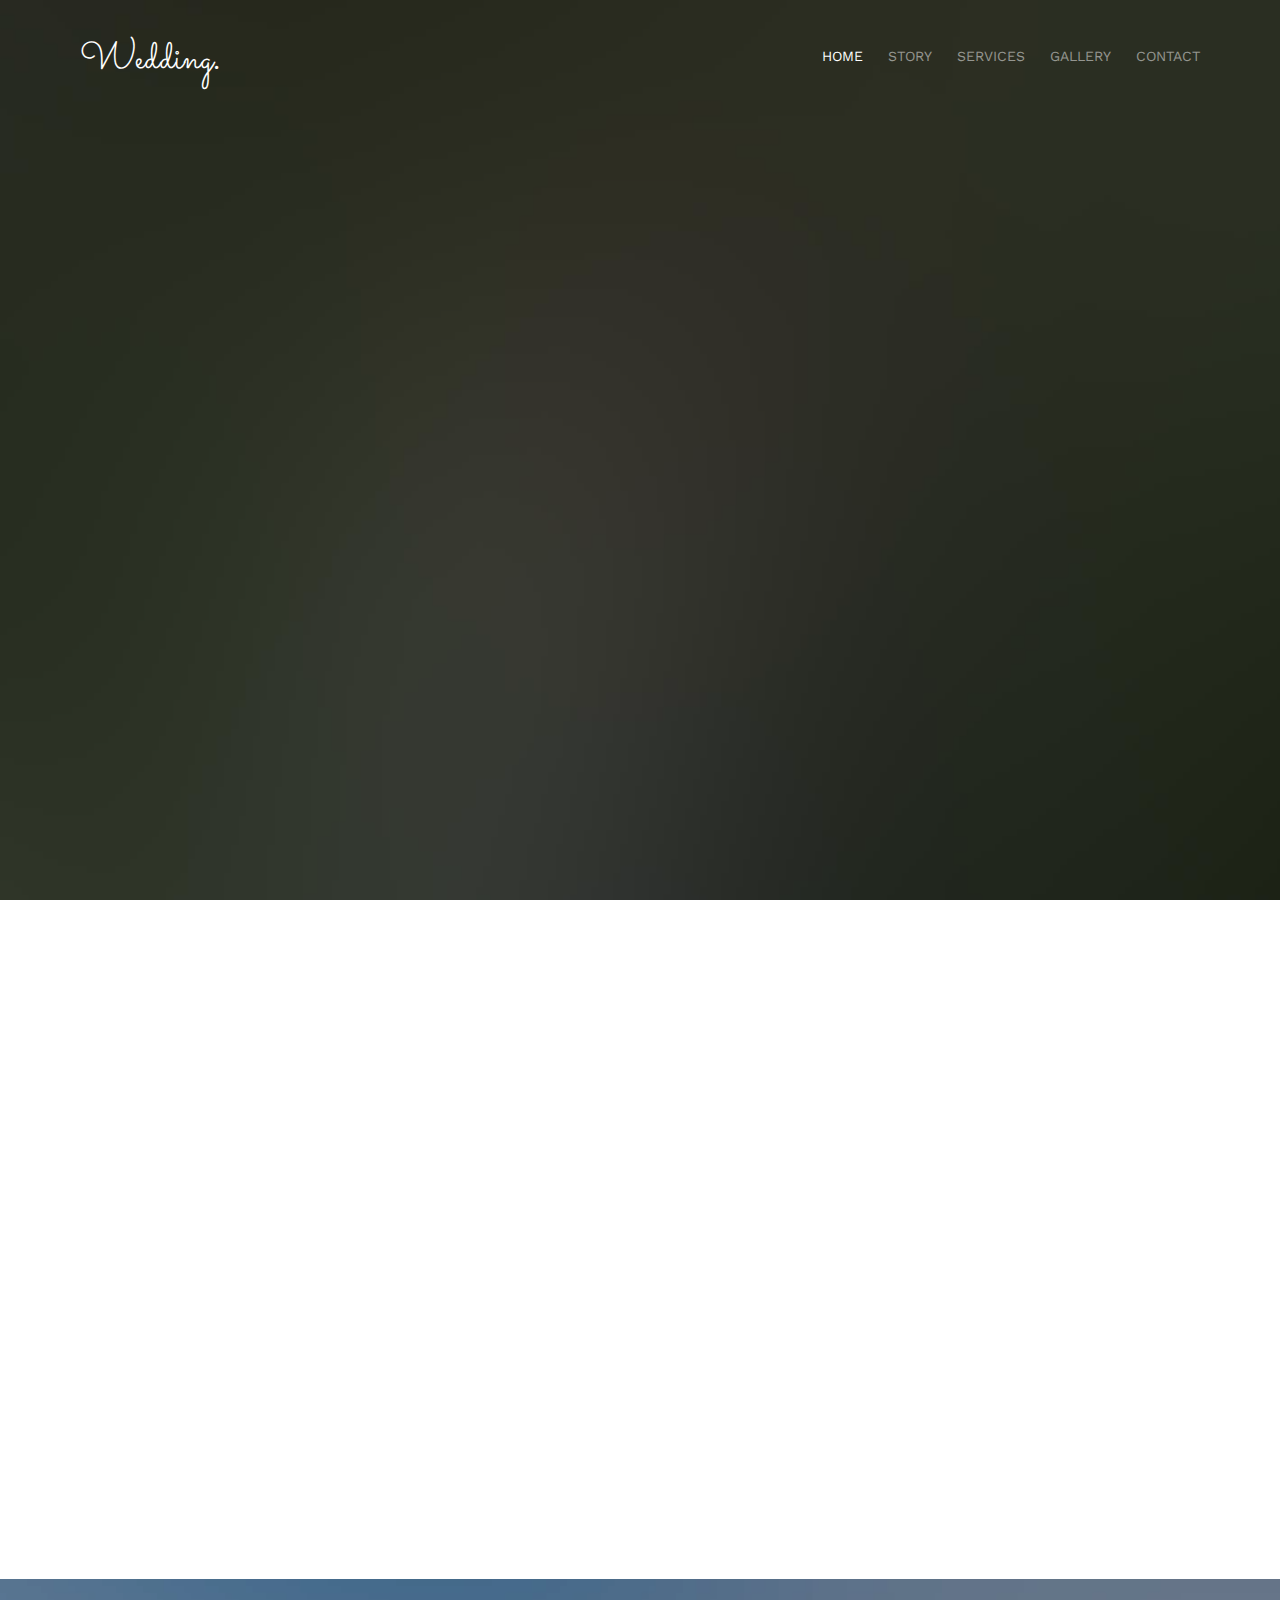
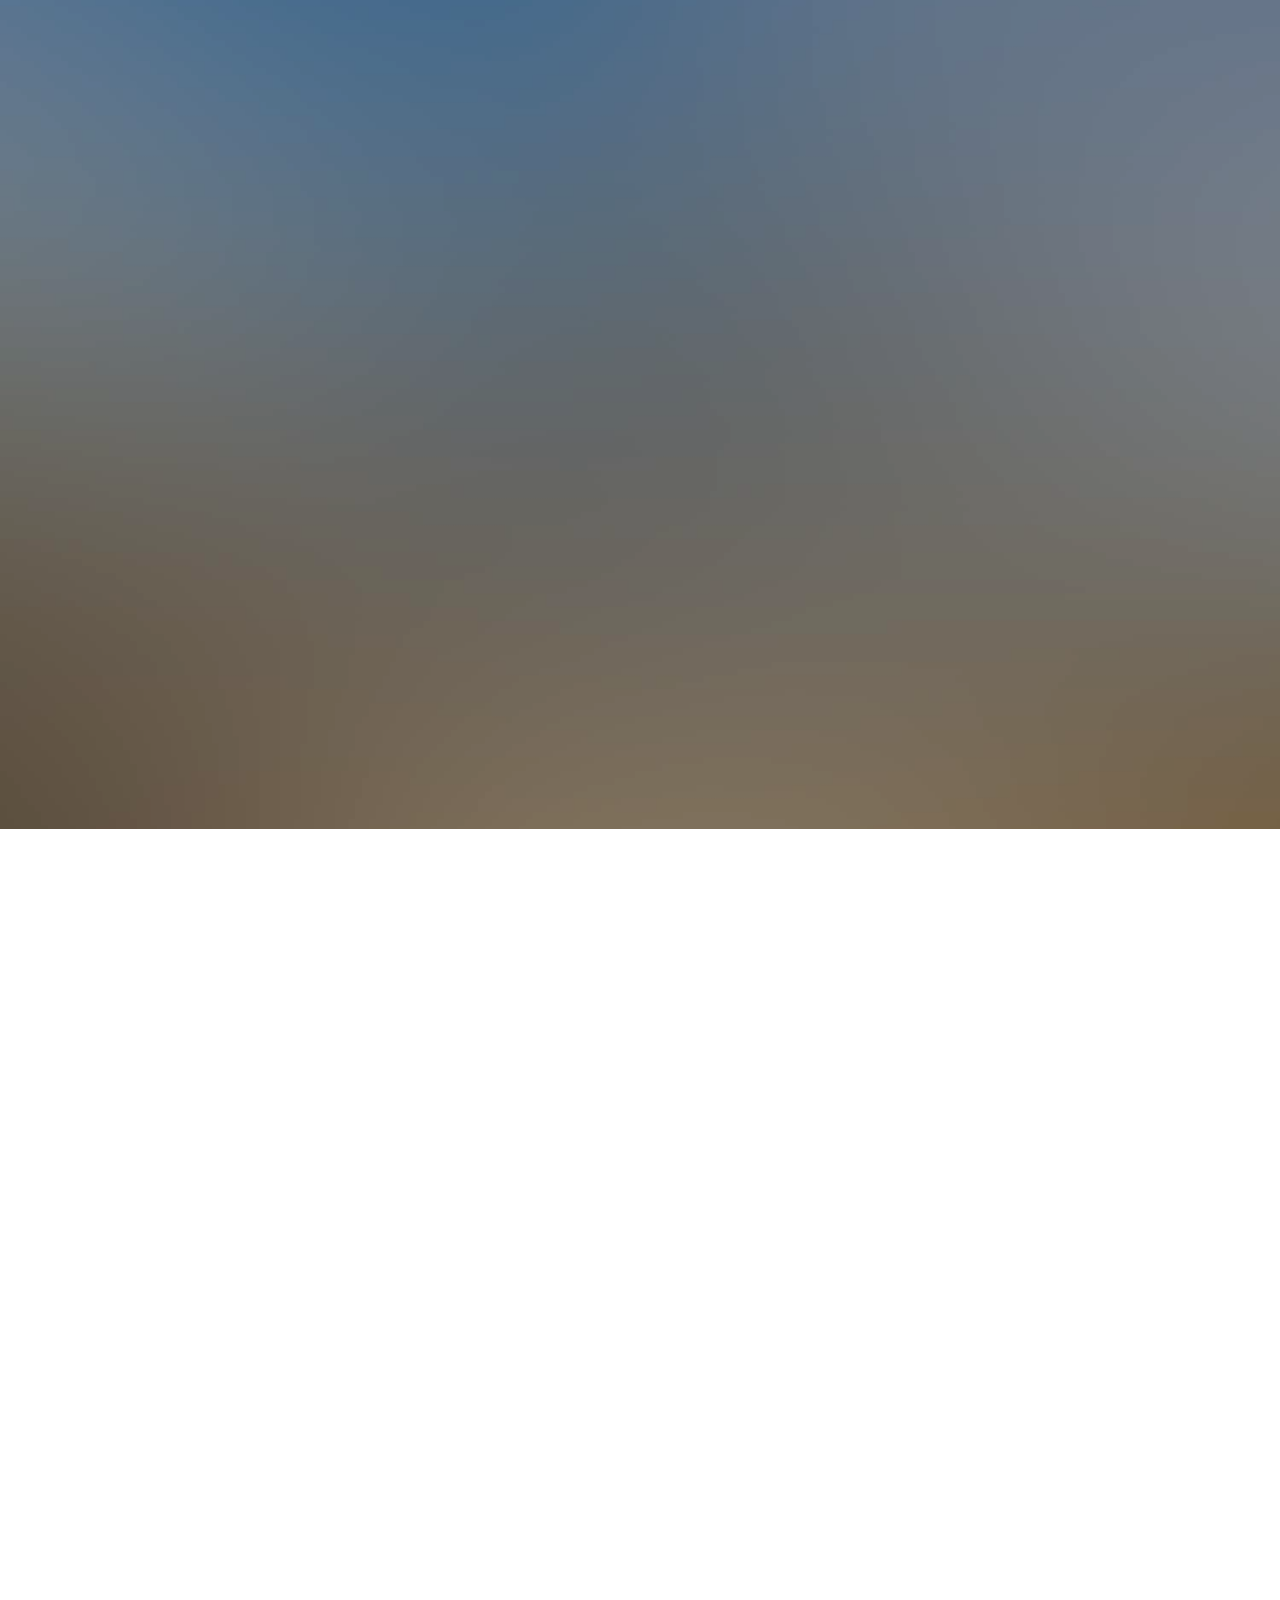
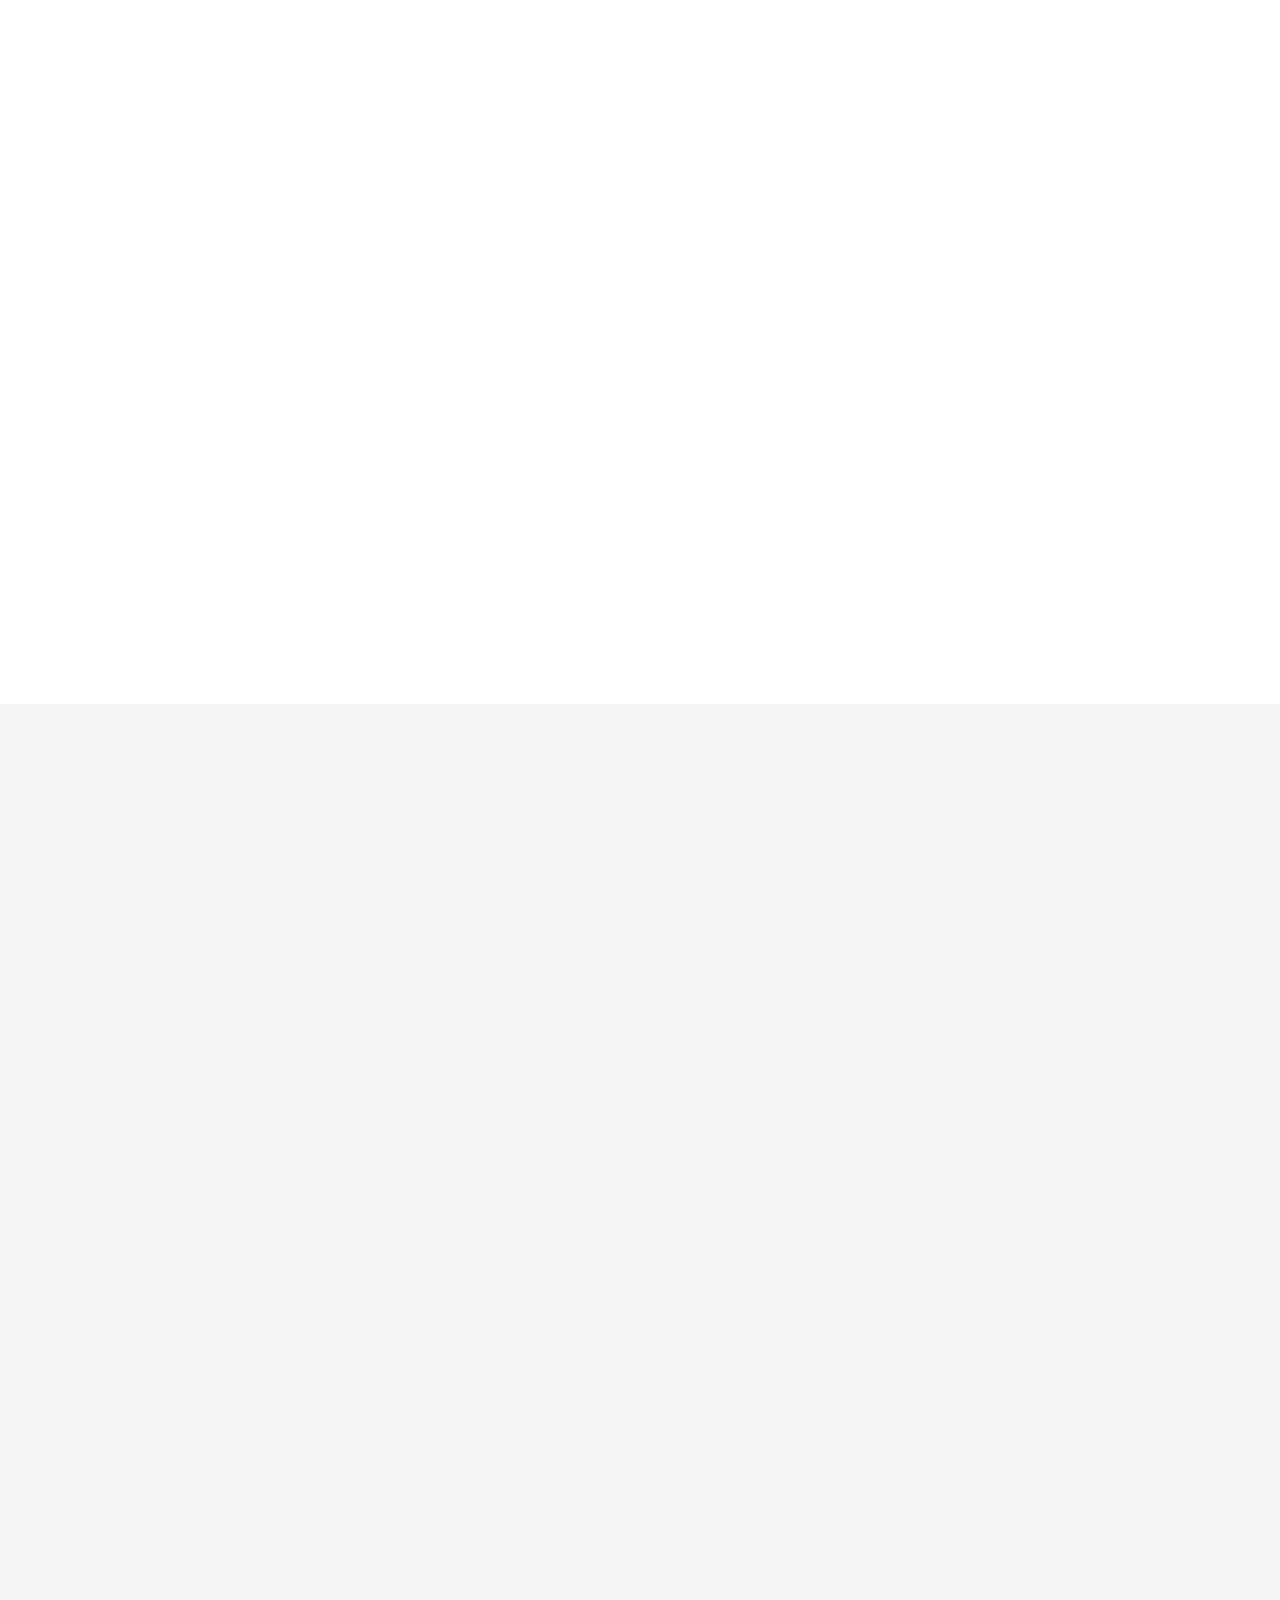
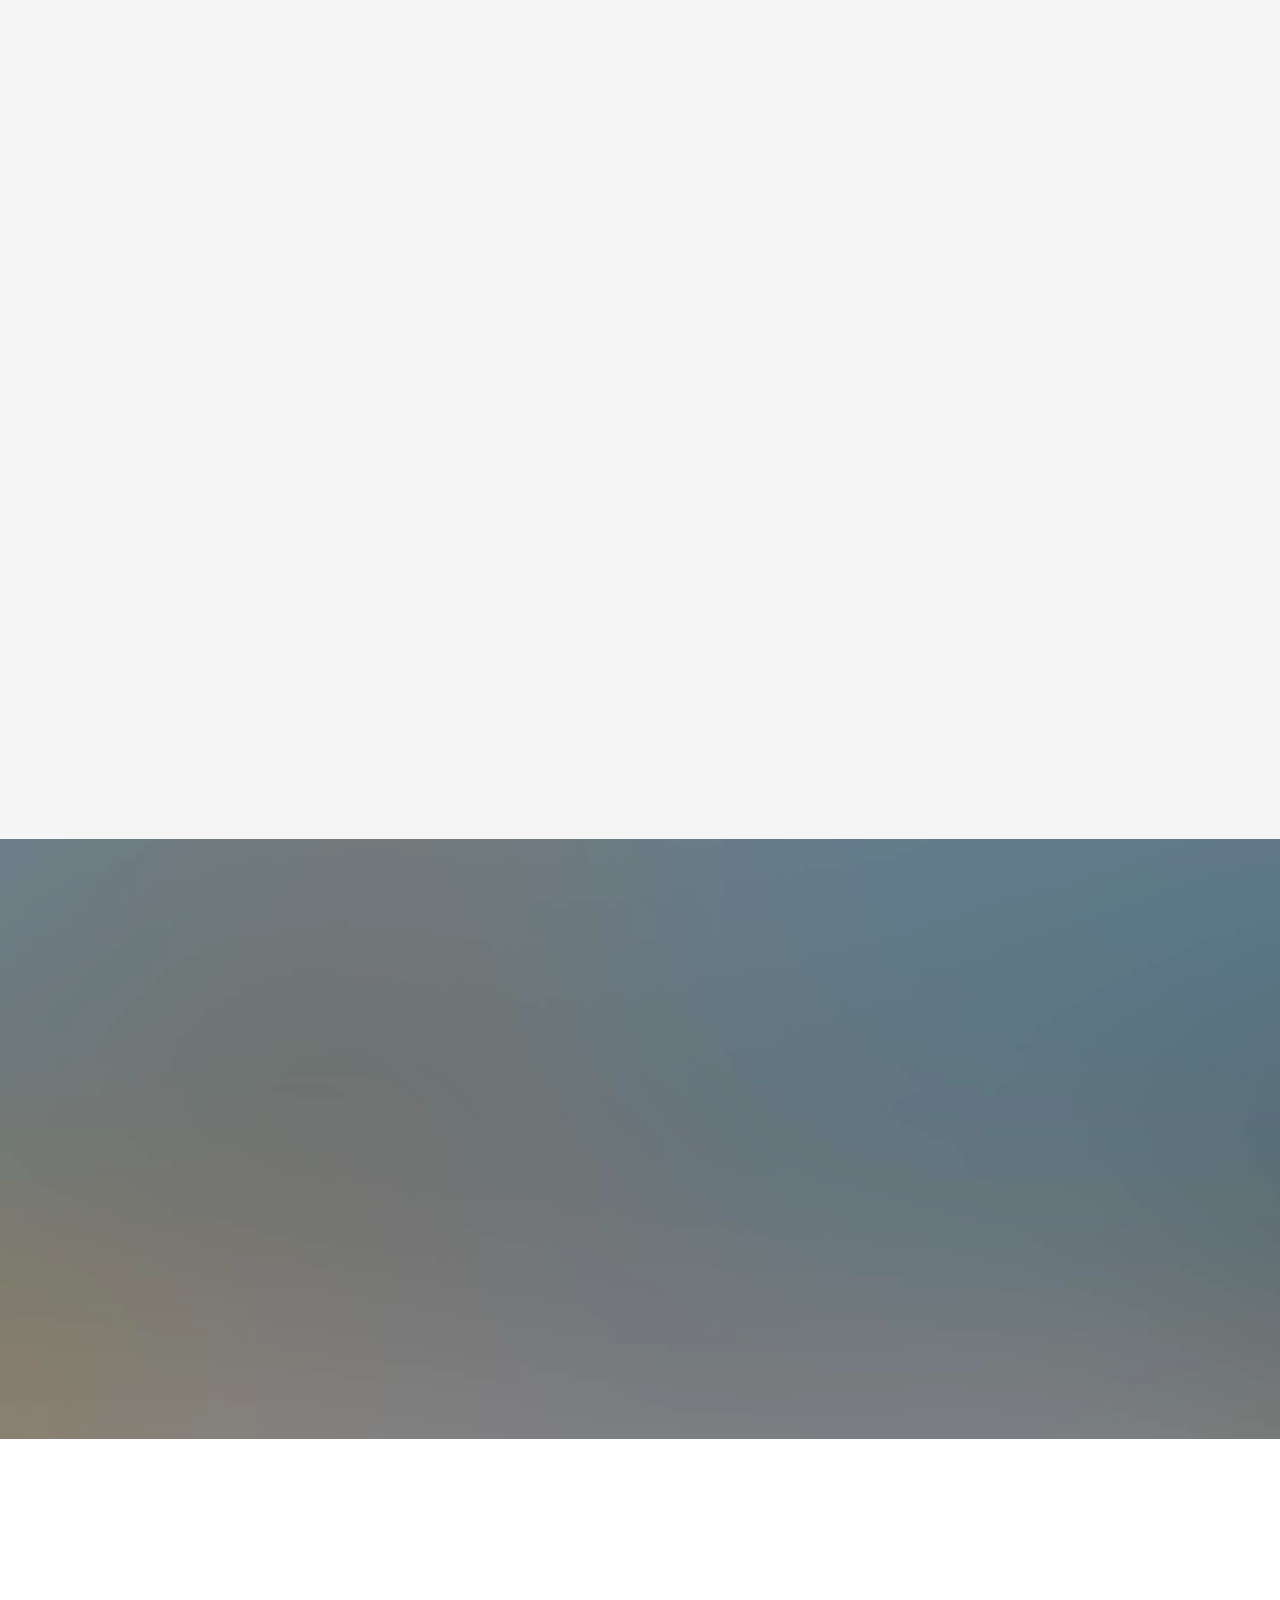
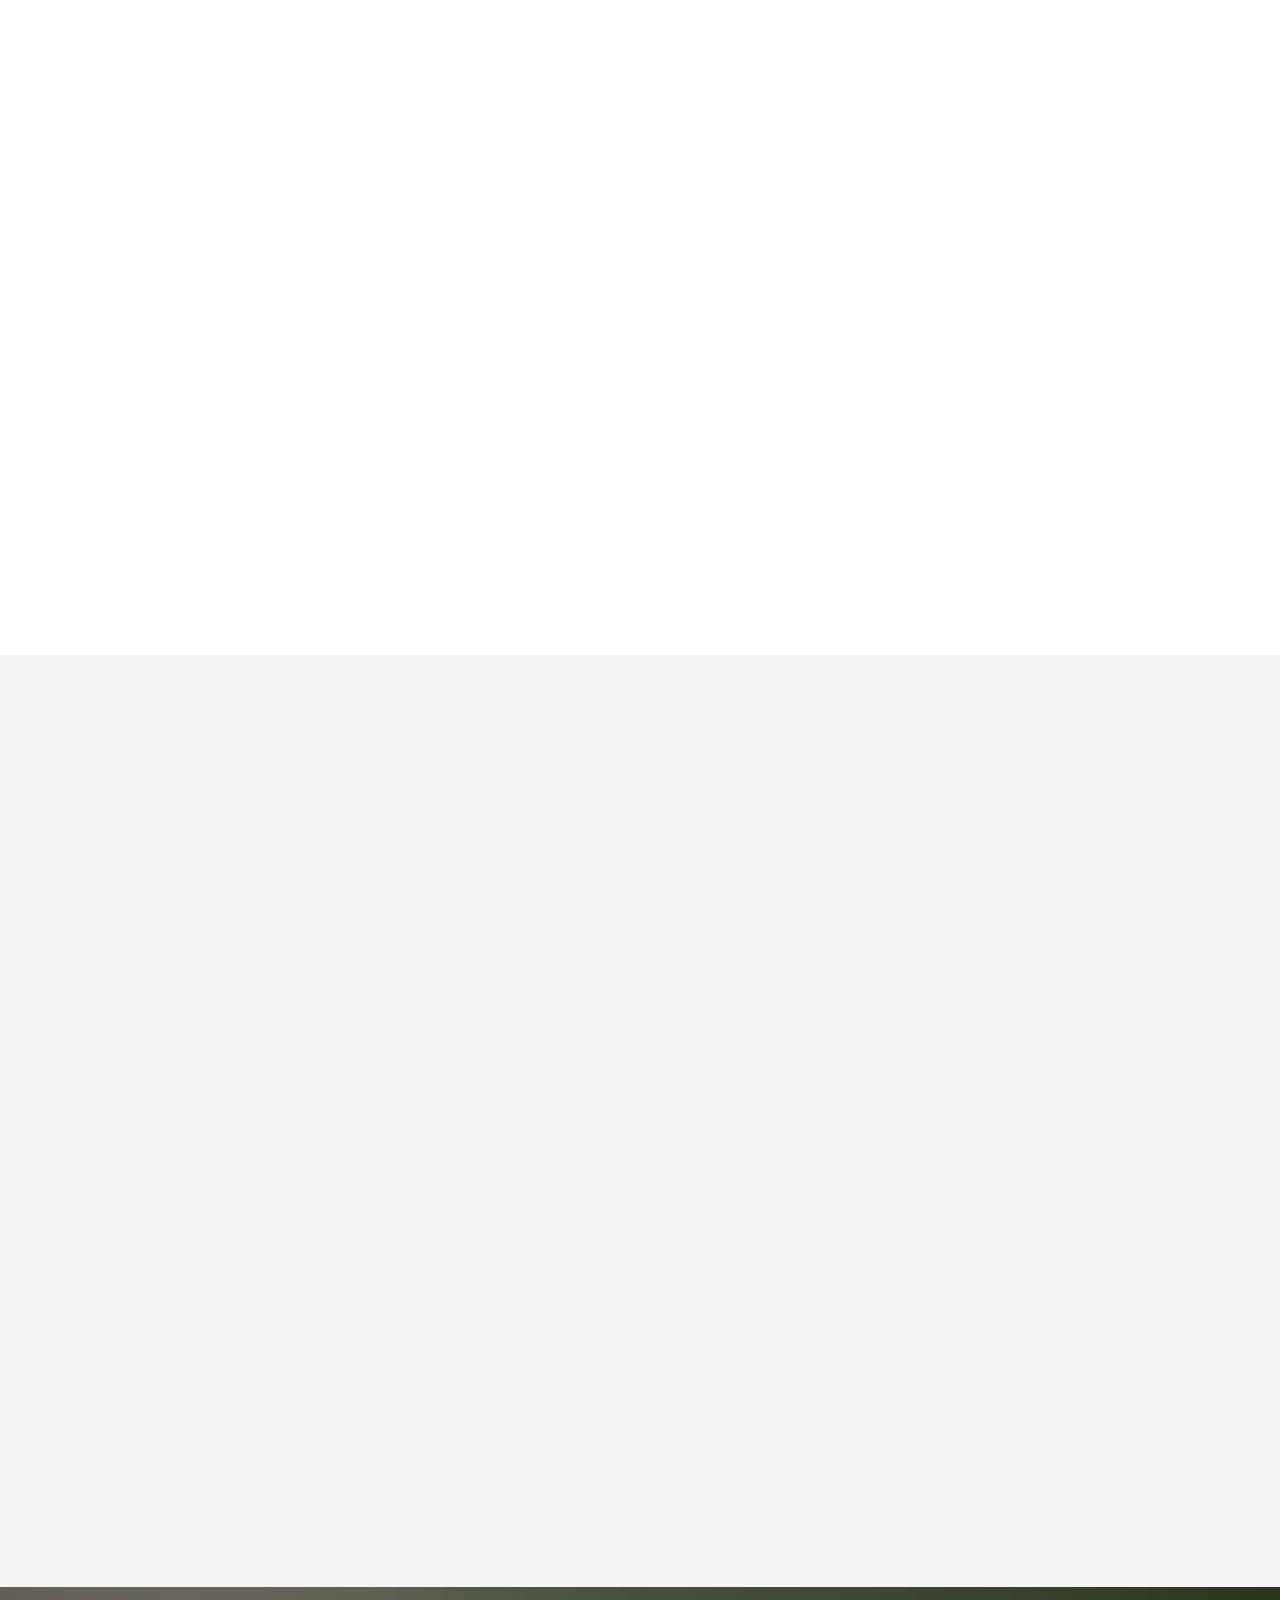
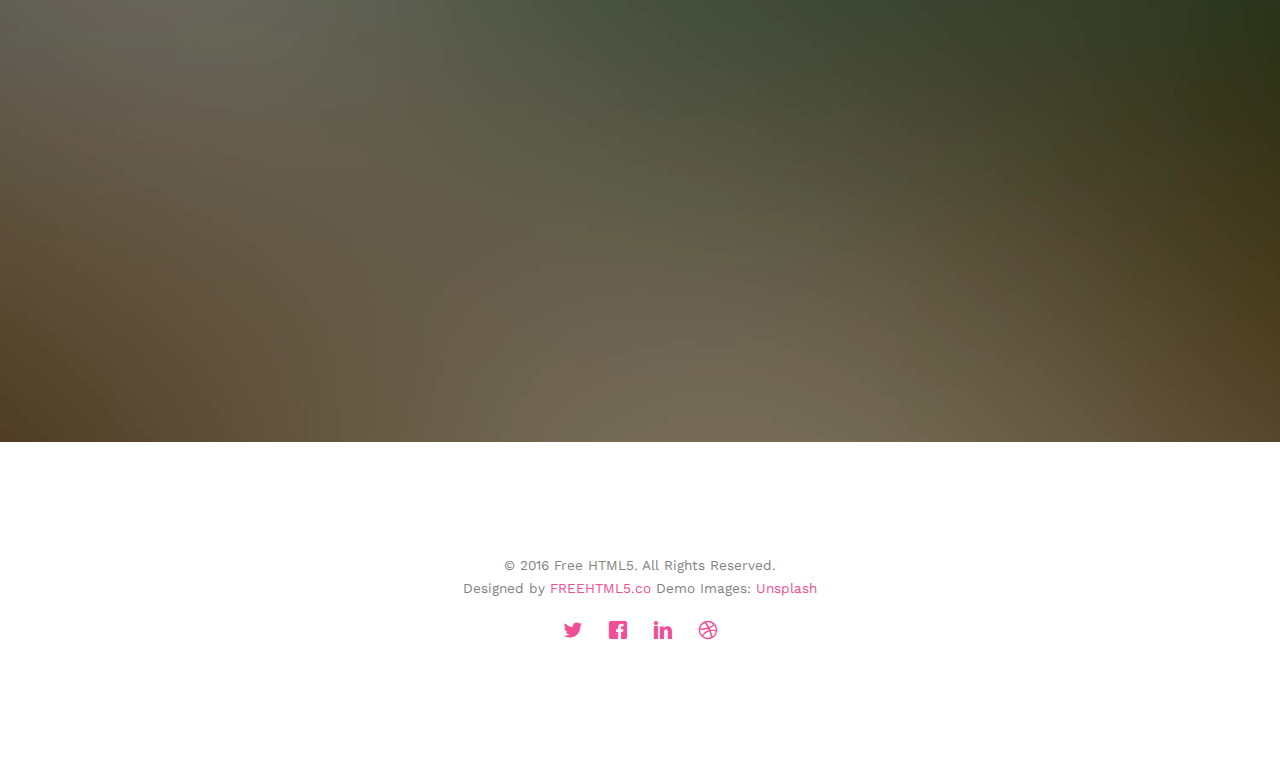
==== index.html @ d8bfbc9d "restructuring" ====
<!DOCTYPE html>
<!--[if lt IE 7]>      <html class="no-js lt-ie9 lt-ie8 lt-ie7"> <![endif]-->
<!--[if IE 7]>         <html class="no-js lt-ie9 lt-ie8"> <![endif]-->
<!--[if IE 8]>         <html class="no-js lt-ie9"> <![endif]-->
<!--[if gt IE 8]><!--> <html class="no-js"> <!--<![endif]-->
	<head>
	<meta charset="utf-8">
	<meta http-equiv="X-UA-Compatible" content="IE=edge">
	<title>Wedding &mdash; 100% Free Fully Responsive HTML5 Template by FREEHTML5.co</title>
	<meta name="viewport" content="width=device-width, initial-scale=1">
	<meta name="description" content="Free HTML5 Template by FREEHTML5.CO" />
	<meta name="keywords" content="free html5, free template, free bootstrap, html5, css3, mobile first, responsive" />
	<meta name="author" content="FREEHTML5.CO" />

  <!-- 
	//////////////////////////////////////////////////////

	FREE HTML5 TEMPLATE 
	DESIGNED & DEVELOPED by FREEHTML5.CO
		
	Website: 		http://freehtml5.co/
	Email: 			info@freehtml5.co
	Twitter: 		http://twitter.com/fh5co
	Facebook: 		https://www.facebook.com/fh5co

	//////////////////////////////////////////////////////
	 -->

  	<!-- Facebook and Twitter integration -->
	<meta property="og:title" content=""/>
	<meta property="og:image" content=""/>
	<meta property="og:url" content=""/>
	<meta property="og:site_name" content=""/>
	<meta property="og:description" content=""/>
	<meta name="twitter:title" content="" />
	<meta name="twitter:image" content="" />
	<meta name="twitter:url" content="" />
	<meta name="twitter:card" content="" />

	<link href='https://fonts.googleapis.com/css?family=Work+Sans:400,300,600,400italic,700' rel='stylesheet' type='text/css'>
	<link href="https://fonts.googleapis.com/css?family=Sacramento" rel="stylesheet">
	
	<!-- Animate.css -->
	<link rel="stylesheet" href="css/animate.css">
	<!-- Icomoon Icon Fonts-->
	<link rel="stylesheet" href="css/icomoon.css">
	<!-- Bootstrap  -->
	<link rel="stylesheet" href="css/bootstrap.css">

	<!-- Magnific Popup -->
	<link rel="stylesheet" href="css/magnific-popup.css">

	<!-- Owl Carousel  -->
	<link rel="stylesheet" href="css/owl.carousel.min.css">
	<link rel="stylesheet" href="css/owl.theme.default.min.css">

	<!-- Theme style  -->
	<link rel="stylesheet" href="css/style.css">

	<!-- Modernizr JS -->
	<script src="js/modernizr-2.6.2.min.js"></script>
	<!-- FOR IE9 below -->
	<!--[if lt IE 9]>
	<script src="js/respond.min.js"></script>
	<![endif]-->

	</head>
	<body>
		
	<div class="fh5co-loader"></div>
	
	<div id="page">
	<nav class="fh5co-nav" role="navigation">
		<div class="container">
			<div class="row">
				<div class="col-xs-2">
					<div id="fh5co-logo"><a href="index.html">Wedding<strong>.</strong></a></div>
				</div>
				<div class="col-xs-10 text-right menu-1">
					<ul>
						<li class="active"><a href="index.html">Home</a></li>
						<li><a href="about.html">Story</a></li>
						<li class="has-dropdown">
							<a href="services.html">Services</a>
							<ul class="dropdown">
								<li><a href="#">Web Design</a></li>
								<li><a href="#">eCommerce</a></li>
								<li><a href="#">Branding</a></li>
								<li><a href="#">API</a></li>
							</ul>
						</li>
						<li class="has-dropdown">
							<a href="gallery.html">Gallery</a>
							<ul class="dropdown">
								<li><a href="#">HTML5</a></li>
								<li><a href="#">CSS3</a></li>
								<li><a href="#">Sass</a></li>
								<li><a href="#">jQuery</a></li>
							</ul>
						</li>
						<li><a href="contact.html">Contact</a></li>
					</ul>
				</div>
			</div>
			
		</div>
	</nav>

	<header id="fh5co-header" class="fh5co-cover" role="banner" style="background-image:url(images/img_bg_2.jpg);" data-stellar-background-ratio="0.5">
		<div class="overlay"></div>
		<div class="container">
			<div class="row">
				<div class="col-md-8 col-md-offset-2 text-center">
					<div class="display-t">
						<div class="display-tc animate-box" data-animate-effect="fadeIn">
							<h1>Joefrey &amp; Sheila</h1>
							<h2>We Are Getting Married</h2>
							<div class="simply-countdown simply-countdown-one"></div>
							<p><a href="#" class="btn btn-default btn-sm">Save the date</a></p>
						</div>
					</div>
				</div>
			</div>
		</div>
	</header>

	<div id="fh5co-couple">
		<div class="container">
			<div class="row">
				<div class="col-md-8 col-md-offset-2 text-center fh5co-heading animate-box">
					<h2>Hello!</h2>
					<h3>November 28th, 2016 New York, USA</h3>
					<p>We invited you to celebrate our wedding</p>
				</div>
			</div>
			<div class="couple-wrap animate-box">
				<div class="couple-half">
					<div class="groom">
						<img src="images/groom.jpg" alt="groom" class="img-responsive">
					</div>
					<div class="desc-groom">
						<h3>Joefrey Mahusay</h3>
						<p>Far far away, behind the word mountains, far from the countries Vokalia and Consonantia, there live the blind texts. Separated they live in Bookmarksgrove</p>
					</div>
				</div>
				<p class="heart text-center"><i class="icon-heart2"></i></p>
				<div class="couple-half">
					<div class="bride">
						<img src="images/bride.jpg" alt="groom" class="img-responsive">
					</div>
					<div class="desc-bride">
						<h3>Sheila Mahusay</h3>
						<p>Far far away, behind the word mountains, far from the countries Vokalia and Consonantia, there live the blind texts. Separated they live in Bookmarksgrove</p>
					</div>
				</div>
			</div>
		</div>
	</div>

	<div id="fh5co-event" class="fh5co-bg" style="background-image:url(images/img_bg_3.jpg);">
		<div class="overlay"></div>
		<div class="container">
			<div class="row">
				<div class="col-md-8 col-md-offset-2 text-center fh5co-heading animate-box">
					<span>Our Special Events</span>
					<h2>Wedding Events</h2>
				</div>
			</div>
			<div class="row">
				<div class="display-t">
					<div class="display-tc">
						<div class="col-md-10 col-md-offset-1">
							<div class="col-md-6 col-sm-6 text-center">
								<div class="event-wrap animate-box">
									<h3>Main Ceremony</h3>
									<div class="event-col">
										<i class="icon-clock"></i>
										<span>4:00 PM</span>
										<span>6:00 PM</span>
									</div>
									<div class="event-col">
										<i class="icon-calendar"></i>
										<span>Monday 28</span>
										<span>November, 2016</span>
									</div>
									<p>Far far away, behind the word mountains, far from the countries Vokalia and Consonantia, there live the blind texts. Separated they live in Bookmarksgrove right at the coast of the Semantics, a large language ocean.</p>
								</div>
							</div>
							<div class="col-md-6 col-sm-6 text-center">
								<div class="event-wrap animate-box">
									<h3>Wedding Party</h3>
									<div class="event-col">
										<i class="icon-clock"></i>
										<span>7:00 PM</span>
										<span>12:00 AM</span>
									</div>
									<div class="event-col">
										<i class="icon-calendar"></i>
										<span>Monday 28</span>
										<span>November, 2016</span>
									</div>
									<p>Far far away, behind the word mountains, far from the countries Vokalia and Consonantia, there live the blind texts. Separated they live in Bookmarksgrove right at the coast of the Semantics, a large language ocean.</p>
								</div>
							</div>
						</div>
					</div>
				</div>
			</div>
		</div>
	</div>

	<div id="fh5co-couple-story">
		<div class="container">
			<div class="row">
				<div class="col-md-8 col-md-offset-2 text-center fh5co-heading animate-box">
					<span>We Love Each Other</span>
					<h2>Our Story</h2>
					<p>Far far away, behind the word mountains, far from the countries Vokalia and Consonantia, there live the blind texts.</p>
				</div>
			</div>
			<div class="row">
				<div class="col-md-12 col-md-offset-0">
					<ul class="timeline animate-box">
						<li class="animate-box">
							<div class="timeline-badge" style="background-image:url(images/couple-1.jpg);"></div>
							<div class="timeline-panel">
								<div class="timeline-heading">
									<h3 class="timeline-title">First We Meet</h3>
									<span class="date">December 25, 2015</span>
								</div>
								<div class="timeline-body">
									<p>Far far away, behind the word mountains, far from the countries Vokalia and Consonantia, there live the blind texts. Separated they live in Bookmarksgrove right at the coast of the Semantics, a large language ocean.</p>
								</div>
							</div>
						</li>
						<li class="timeline-inverted animate-box">
							<div class="timeline-badge" style="background-image:url(images/couple-2.jpg);"></div>
							<div class="timeline-panel">
								<div class="timeline-heading">
									<h3 class="timeline-title">First Date</h3>
									<span class="date">December 28, 2015</span>
								</div>
								<div class="timeline-body">
									<p>Far far away, behind the word mountains, far from the countries Vokalia and Consonantia, there live the blind texts. Separated they live in Bookmarksgrove right at the coast of the Semantics, a large language ocean.</p>
								</div>
							</div>
						</li>
						<li class="animate-box">
							<div class="timeline-badge" style="background-image:url(images/couple-3.jpg);"></div>
							<div class="timeline-panel">
								<div class="timeline-heading">
									<h3 class="timeline-title">In A Relationship</h3>
									<span class="date">January 1, 2016</span>
								</div>
								<div class="timeline-body">
									<p>Far far away, behind the word mountains, far from the countries Vokalia and Consonantia, there live the blind texts. Separated they live in Bookmarksgrove right at the coast of the Semantics, a large language ocean.</p>
								</div>
							</div>
						</li>
			    	</ul>
				</div>
			</div>
		</div>
	</div>

	<div id="fh5co-gallery" class="fh5co-section-gray">
		<div class="container">
			<div class="row">
				<div class="col-md-8 col-md-offset-2 text-center fh5co-heading animate-box">
					<span>Our Memories</span>
					<h2>Wedding Gallery</h2>
					<p>Far far away, behind the word mountains, far from the countries Vokalia and Consonantia, there live the blind texts.</p>
				</div>
			</div>
			<div class="row row-bottom-padded-md">
				<div class="col-md-12">
					<ul id="fh5co-gallery-list">
						
						<li class="one-third animate-box" data-animate-effect="fadeIn" style="background-image: url(images/gallery-1.jpg); "> 
						<a href="images/gallery-1.jpg">
							<div class="case-studies-summary">
								<span>14 Photos</span>
								<h2>Two Glas of Juice</h2>
							</div>
						</a>
					</li>
					<li class="one-third animate-box" data-animate-effect="fadeIn" style="background-image: url(images/gallery-2.jpg); ">
						<a href="#" class="color-2">
							<div class="case-studies-summary">
								<span>30 Photos</span>
								<h2>Timer starts now!</h2>
							</div>
						</a>
					</li>


					<li class="one-third animate-box" data-animate-effect="fadeIn" style="background-image: url(images/gallery-3.jpg); ">
						<a href="#" class="color-3">
							<div class="case-studies-summary">
								<span>90 Photos</span>
								<h2>Beautiful sunset</h2>
							</div>
						</a>
					</li>
					<li class="one-third animate-box" data-animate-effect="fadeIn" style="background-image: url(images/gallery-4.jpg); ">
						<a href="#" class="color-4">
							<div class="case-studies-summary">
								<span>12 Photos</span>
								<h2>Company's Conference Room</h2>
							</div>
						</a>
					</li>

						<li class="one-third animate-box" data-animate-effect="fadeIn" style="background-image: url(images/gallery-5.jpg); ">
							<a href="#" class="color-3">
								<div class="case-studies-summary">
									<span>50 Photos</span>
									<h2>Useful baskets</h2>
								</div>
							</a>
						</li>
						<li class="one-third animate-box" data-animate-effect="fadeIn" style="background-image: url(images/gallery-6.jpg); ">
							<a href="#" class="color-4">
								<div class="case-studies-summary">
									<span>45 Photos</span>
									<h2>Skater man in the road</h2>
								</div>
							</a>
						</li>

						<li class="one-third animate-box" data-animate-effect="fadeIn" style="background-image: url(images/gallery-7.jpg); ">
							<a href="#" class="color-4">
								<div class="case-studies-summary">
									<span>35 Photos</span>
									<h2>Two Glas of Juice</h2>
								</div>
							</a>
						</li>

						<li class="one-third animate-box" data-animate-effect="fadeIn" style="background-image: url(images/gallery-8.jpg); "> 
							<a href="#" class="color-5">
								<div class="case-studies-summary">
									<span>90 Photos</span>
									<h2>Timer starts now!</h2>
								</div>
							</a>
						</li>
						<li class="one-third animate-box" data-animate-effect="fadeIn" style="background-image: url(images/gallery-9.jpg); ">
							<a href="#" class="color-6">
								<div class="case-studies-summary">
									<span>56 Photos</span>
									<h2>Beautiful sunset</h2>
								</div>
							</a>
						</li>
					</ul>		
				</div>
			</div>
		</div>
	</div>

	<div id="fh5co-counter" class="fh5co-bg fh5co-counter" style="background-image:url(images/img_bg_5.jpg);">
		<div class="overlay"></div>
		<div class="container">
			<div class="row">
				<div class="display-t">
					<div class="display-tc">
						<div class="col-md-3 col-sm-6 animate-box">
							<div class="feature-center">
								<span class="icon">
									<i class="icon-users"></i>
								</span>

								<span class="counter js-counter" data-from="0" data-to="500" data-speed="5000" data-refresh-interval="50">1</span>
								<span class="counter-label">Estimated Guest</span>

							</div>
						</div>
						<div class="col-md-3 col-sm-6 animate-box">
							<div class="feature-center">
								<span class="icon">
									<i class="icon-user"></i>
								</span>

								<span class="counter js-counter" data-from="0" data-to="1000" data-speed="5000" data-refresh-interval="50">1</span>
								<span class="counter-label">We Catter</span>
							</div>
						</div>
						<div class="col-md-3 col-sm-6 animate-box">
							<div class="feature-center">
								<span class="icon">
									<i class="icon-calendar"></i>
								</span>
								<span class="counter js-counter" data-from="0" data-to="402" data-speed="5000" data-refresh-interval="50">1</span>
								<span class="counter-label">Events Done</span>
							</div>
						</div>
						<div class="col-md-3 col-sm-6 animate-box">
							<div class="feature-center">
								<span class="icon">
									<i class="icon-clock"></i>
								</span>

								<span class="counter js-counter" data-from="0" data-to="2345" data-speed="5000" data-refresh-interval="50">1</span>
								<span class="counter-label">Hours Spent</span>

							</div>
						</div>
					</div>
				</div>
			</div>
		</div>
	</div>

	<div id="fh5co-testimonial">
		<div class="container">
			<div class="row">
				<div class="row animate-box">
					<div class="col-md-8 col-md-offset-2 text-center fh5co-heading">
						<span>Best Wishes</span>
						<h2>Friends Wishes</h2>
					</div>
				</div>
				<div class="row">
					<div class="col-md-12 animate-box">
						<div class="wrap-testimony">
							<div class="owl-carousel-fullwidth">
								<div class="item">
									<div class="testimony-slide active text-center">
										<figure>
											<img src="images/couple-1.jpg" alt="user">
										</figure>
										<span>John Doe, via <a href="#" class="twitter">Twitter</a></span>
										<blockquote>
											<p>"Far far away, behind the word mountains, far from the countries Vokalia and Consonantia, there live the blind texts. Separated they live in Bookmarksgrove right at the coast of the Semantics"</p>
										</blockquote>
									</div>
								</div>
								<div class="item">
									<div class="testimony-slide active text-center">
										<figure>
											<img src="images/couple-2.jpg" alt="user">
										</figure>
										<span>John Doe, via <a href="#" class="twitter">Twitter</a></span>
										<blockquote>
											<p>"Far far away, behind the word mountains, far from the countries Vokalia and Consonantia, at the coast of the Semantics, a large language ocean."</p>
										</blockquote>
									</div>
								</div>
								<div class="item">
									<div class="testimony-slide active text-center">
										<figure>
											<img src="images/couple-3.jpg" alt="user">
										</figure>
										<span>John Doe, via <a href="#" class="twitter">Twitter</a></span>
										<blockquote>
											<p>"Far far away, far from the countries Vokalia and Consonantia, there live the blind texts. Separated they live in Bookmarksgrove right at the coast of the Semantics, a large language ocean."</p>
										</blockquote>
									</div>
								</div>
							</div>
						</div>
					</div>
				</div>
			</div>
		</div>
	</div>

	<div id="fh5co-services" class="fh5co-section-gray">
		<div class="container">
			
			<div class="row animate-box">
				<div class="col-md-8 col-md-offset-2 text-center fh5co-heading">
					<h2>We Offer Services</h2>
					<p>Dignissimos asperiores vitae velit veniam totam fuga molestias accusamus alias autem provident. Odit ab aliquam dolor eius.</p>
				</div>
			</div>

			<div class="row">
				<div class="col-md-6">
					<div class="feature-left animate-box" data-animate-effect="fadeInLeft">
						<span class="icon">
							<i class="icon-calendar"></i>
						</span>
						<div class="feature-copy">
							<h3>We Organized Events</h3>
							<p>Facilis ipsum reprehenderit nemo molestias. Aut cum mollitia reprehenderit. Eos cumque dicta adipisci architecto culpa amet.</p>
						</div>
					</div>

					<div class="feature-left animate-box" data-animate-effect="fadeInLeft">
						<span class="icon">
							<i class="icon-image"></i>
						</span>
						<div class="feature-copy">
							<h3>Photoshoot</h3>
							<p>Facilis ipsum reprehenderit nemo molestias. Aut cum mollitia reprehenderit. Eos cumque dicta adipisci architecto culpa amet.</p>
						</div>
					</div>

					<div class="feature-left animate-box" data-animate-effect="fadeInLeft">
						<span class="icon">
							<i class="icon-video"></i>
						</span>
						<div class="feature-copy">
							<h3>Video Editing</h3>
							<p>Facilis ipsum reprehenderit nemo molestias. Aut cum mollitia reprehenderit. Eos cumque dicta adipisci architecto culpa amet.</p>
						</div>
					</div>

				</div>

				<div class="col-md-6 animate-box">
					<div class="fh5co-video fh5co-bg" style="background-image: url(images/img_bg_3.jpg); ">
						<a href="https://vimeo.com/channels/staffpicks/93951774" class="popup-vimeo"><i class="icon-video2"></i></a>
						<div class="overlay"></div>
					</div>
				</div>
			</div>

			
		</div>
	</div>


	<div id="fh5co-started" class="fh5co-bg" style="background-image:url(images/img_bg_4.jpg);">
		<div class="overlay"></div>
		<div class="container">
			<div class="row animate-box">
				<div class="col-md-8 col-md-offset-2 text-center fh5co-heading">
					<h2>Are You Attending?</h2>
					<p>Please Fill-up the form to notify you that you're attending. Thanks.</p>
				</div>
			</div>
			<div class="row animate-box">
				<div class="col-md-10 col-md-offset-1">
					<form class="form-inline">
						<div class="col-md-4 col-sm-4">
							<div class="form-group">
								<label for="name" class="sr-only">Name</label>
								<input type="name" class="form-control" id="name" placeholder="Name">
							</div>
						</div>
						<div class="col-md-4 col-sm-4">
							<div class="form-group">
								<label for="email" class="sr-only">Email</label>
								<input type="email" class="form-control" id="email" placeholder="Email">
							</div>
						</div>
						<div class="col-md-4 col-sm-4">
							<button type="submit" class="btn btn-default btn-block">I am Attending</button>
						</div>
					</form>
				</div>
			</div>
		</div>
	</div>

	<footer id="fh5co-footer" role="contentinfo">
		<div class="container">

			<div class="row copyright">
				<div class="col-md-12 text-center">
					<p>
						<small class="block">&copy; 2016 Free HTML5. All Rights Reserved.</small> 
						<small class="block">Designed by <a href="http://freehtml5.co/" target="_blank">FREEHTML5.co</a> Demo Images: <a href="http://unsplash.co/" target="_blank">Unsplash</a></small>
					</p>
					<p>
						<ul class="fh5co-social-icons">
							<li><a href="#"><i class="icon-twitter"></i></a></li>
							<li><a href="#"><i class="icon-facebook"></i></a></li>
							<li><a href="#"><i class="icon-linkedin"></i></a></li>
							<li><a href="#"><i class="icon-dribbble"></i></a></li>
						</ul>
					</p>
				</div>
			</div>

		</div>
	</footer>
	</div>

	<div class="gototop js-top">
		<a href="#" class="js-gotop"><i class="icon-arrow-up"></i></a>
	</div>
	
	<!-- jQuery -->
	<script src="js/jquery.min.js"></script>
	<!-- jQuery Easing -->
	<script src="js/jquery.easing.1.3.js"></script>
	<!-- Bootstrap -->
	<script src="js/bootstrap.min.js"></script>
	<!-- Waypoints -->
	<script src="js/jquery.waypoints.min.js"></script>
	<!-- Carousel -->
	<script src="js/owl.carousel.min.js"></script>
	<!-- countTo -->
	<script src="js/jquery.countTo.js"></script>

	<!-- Stellar -->
	<script src="js/jquery.stellar.min.js"></script>
	<!-- Magnific Popup -->
	<script src="js/jquery.magnific-popup.min.js"></script>
	<script src="js/magnific-popup-options.js"></script>

	<!-- // <script src="https://cdnjs.cloudflare.com/ajax/libs/prism/0.0.1/prism.min.js"></script> -->
	<script src="js/simplyCountdown.js"></script>
	<!-- Main -->
	<script src="js/main.js"></script>

	<script>
    var d = new Date(new Date().getTime() + 200 * 120 * 120 * 2000);

    // default example
    simplyCountdown('.simply-countdown-one', {
        year: d.getFullYear(),
        month: d.getMonth() + 1,
        day: d.getDate()
    });

    //jQuery example
    $('#simply-countdown-losange').simplyCountdown({
        year: d.getFullYear(),
        month: d.getMonth() + 1,
        day: d.getDate(),
        enableUtc: false
    });
</script>

	</body>
</html>
---- css/icomoon.css ----
@font-face {
  font-family: 'icomoon';
  src:  url('../fonts/icomoon/icomoon.eot?6iuir');
  src:  url('../fonts/icomoon/icomoon.eot?6iuir#iefix') format('embedded-opentype'),
    url('../fonts/icomoon/icomoon.ttf?6iuir') format('truetype'),
    url('../fonts/icomoon/icomoon.woff?6iuir') format('woff'),
    url('../fonts/icomoon/icomoon.svg?6iuir#icomoon') format('svg');
  font-weight: normal;
  font-style: normal;
}

[class^="icon-"], [class*=" icon-"] {
  /* use !important to prevent issues with browser extensions that change fonts */
  font-family: 'icomoon' !important;
  speak: none;
  font-style: normal;
  font-weight: normal;
  font-variant: normal;
  text-transform: none;
  line-height: 1;

  /* Better Font Rendering =========== */
  -webkit-font-smoothing: antialiased;
  -moz-osx-font-smoothing: grayscale;
}

.icon-eye:before {
  content: "\e000";
}
.icon-paper-clip:before {
  content: "\e001";
}
.icon-mail:before {
  content: "\e002";
}
.icon-toggle:before {
  content: "\e003";
}
.icon-layout:before {
  content: "\e004";
}
.icon-link:before {
  content: "\e005";
}
.icon-bell:before {
  content: "\e006";
}
.icon-lock:before {
  content: "\e007";
}
.icon-unlock:before {
  content: "\e008";
}
.icon-ribbon:before {
  content: "\e009";
}
.icon-image:before {
  content: "\e010";
}
.icon-signal:before {
  content: "\e011";
}
.icon-target:before {
  content: "\e012";
}
.icon-clipboard:before {
  content: "\e013";
}
.icon-clock:before {
  content: "\e014";
}
.icon-watch:before {
  content: "\e015";
}
.icon-air-play:before {
  content: "\e016";
}
.icon-camera:before {
  content: "\e017";
}
.icon-video:before {
  content: "\e018";
}
.icon-disc:before {
  content: "\e019";
}
.icon-printer:before {
  content: "\e020";
}
.icon-monitor:before {
  content: "\e021";
}
.icon-server:before {
  content: "\e022";
}
.icon-cog:before {
  content: "\e023";
}
.icon-heart:before {
  content: "\e024";
}
.icon-paragraph:before {
  content: "\e025";
}
.icon-align-justify:before {
  content: "\e026";
}
.icon-align-left:before {
  content: "\e027";
}
.icon-align-center:before {
  content: "\e028";
}
.icon-align-right:before {
  content: "\e029";
}
.icon-book:before {
  content: "\e030";
}
.icon-layers:before {
  content: "\e031";
}
.icon-stack:before {
  content: "\e032";
}
.icon-stack-2:before {
  content: "\e033";
}
.icon-paper:before {
  content: "\e034";
}
.icon-paper-stack:before {
  content: "\e035";
}
.icon-search:before {
  content: "\e036";
}
.icon-zoom-in:before {
  content: "\e037";
}
.icon-zoom-out:before {
  content: "\e038";
}
.icon-reply:before {
  content: "\e039";
}
.icon-circle-plus:before {
  content: "\e040";
}
.icon-circle-minus:before {
  content: "\e041";
}
.icon-circle-check:before {
  content: "\e042";
}
.icon-circle-cross:before {
  content: "\e043";
}
.icon-square-plus:before {
  content: "\e044";
}
.icon-square-minus:before {
  content: "\e045";
}
.icon-square-check:before {
  content: "\e046";
}
.icon-square-cross:before {
  content: "\e047";
}
.icon-microphone:before {
  content: "\e048";
}
.icon-record:before {
  content: "\e049";
}
.icon-skip-back:before {
  content: "\e050";
}
.icon-rewind:before {
  content: "\e051";
}
.icon-play:before {
  content: "\e052";
}
.icon-pause:before {
  content: "\e053";
}
.icon-stop:before {
  content: "\e054";
}
.icon-fast-forward:before {
  content: "\e055";
}
.icon-skip-forward:before {
  content: "\e056";
}
.icon-shuffle:before {
  content: "\e057";
}
.icon-repeat:before {
  content: "\e058";
}
.icon-folder:before {
  content: "\e059";
}
.icon-umbrella:before {
  content: "\e060";
}
.icon-moon:before {
  content: "\e061";
}
.icon-thermometer:before {
  content: "\e062";
}
.icon-drop:before {
  content: "\e063";
}
.icon-sun:before {
  content: "\e064";
}
.icon-cloud:before {
  content: "\e065";
}
.icon-cloud-upload:before {
  content: "\e066";
}
.icon-cloud-download:before {
  content: "\e067";
}
.icon-upload:before {
  content: "\e068";
}
.icon-download:before {
  content: "\e069";
}
.icon-location:before {
  content: "\e070";
}
.icon-location-2:before {
  content: "\e071";
}
.icon-map:before {
  content: "\e072";
}
.icon-battery:before {
  content: "\e073";
}
.icon-head:before {
  content: "\e074";
}
.icon-briefcase:before {
  content: "\e075";
}
.icon-speech-bubble:before {
  content: "\e076";
}
.icon-anchor:before {
  content: "\e077";
}
.icon-globe:before {
  content: "\e078";
}
.icon-box:before {
  content: "\e079";
}
.icon-reload:before {
  content: "\e080";
}
.icon-share:before {
  content: "\e081";
}
.icon-marquee:before {
  content: "\e082";
}
.icon-marquee-plus:before {
  content: "\e083";
}
.icon-marquee-minus:before {
  content: "\e084";
}
.icon-tag:before {
  content: "\e085";
}
.icon-power:before {
  content: "\e086";
}
.icon-command:before {
  content: "\e087";
}
.icon-alt:before {
  content: "\e088";
}
.icon-esc:before {
  content: "\e089";
}
.icon-bar-graph:before {
  content: "\e090";
}
.icon-bar-graph-2:before {
  content: "\e091";
}
.icon-pie-graph:before {
  content: "\e092";
}
.icon-star:before {
  content: "\e093";
}
.icon-arrow-left:before {
  content: "\e094";
}
.icon-arrow-right:before {
  content: "\e095";
}
.icon-arrow-up:before {
  content: "\e096";
}
.icon-arrow-down:before {
  content: "\e097";
}
.icon-volume:before {
  content: "\e098";
}
.icon-mute:before {
  content: "\e099";
}
.icon-content-right:before {
  content: "\e100";
}
.icon-content-left:before {
  content: "\e101";
}
.icon-grid:before {
  content: "\e102";
}
.icon-grid-2:before {
  content: "\e103";
}
.icon-columns:before {
  content: "\e104";
}
.icon-loader:before {
  content: "\e105";
}
.icon-bag:before {
  content: "\e106";
}
.icon-ban:before {
  content: "\e107";
}
.icon-flag:before {
  content: "\e108";
}
.icon-trash:before {
  content: "\e109";
}
.icon-expand:before {
  content: "\e110";
}
.icon-contract:before {
  content: "\e111";
}
.icon-maximize:before {
  content: "\e112";
}
.icon-minimize:before {
  content: "\e113";
}
.icon-plus:before {
  content: "\e114";
}
.icon-minus:before {
  content: "\e115";
}
.icon-check:before {
  content: "\e116";
}
.icon-cross:before {
  content: "\e117";
}
.icon-move:before {
  content: "\e118";
}
.icon-delete:before {
  content: "\e119";
}
.icon-menu:before {
  content: "\e120";
}
.icon-archive:before {
  content: "\e121";
}
.icon-inbox:before {
  content: "\e122";
}
.icon-outbox:before {
  content: "\e123";
}
.icon-file:before {
  content: "\e124";
}
.icon-file-add:before {
  content: "\e125";
}
.icon-file-subtract:before {
  content: "\e126";
}
.icon-help:before {
  content: "\e127";
}
.icon-open:before {
  content: "\e128";
}
.icon-ellipsis:before {
  content: "\e129";
}
.icon-add-to-list:before {
  content: "\e900";
}
.icon-classic-computer:before {
  content: "\e901";
}
.icon-controller-fast-backward:before {
  content: "\e902";
}
.icon-creative-commons-attribution:before {
  content: "\e903";
}
.icon-creative-commons-noderivs:before {
  content: "\e904";
}
.icon-creative-commons-noncommercial-eu:before {
  content: "\e905";
}
.icon-creative-commons-noncommercial-us:before {
  content: "\e906";
}
.icon-creative-commons-public-domain:before {
  content: "\e907";
}
.icon-creative-commons-remix:before {
  content: "\e908";
}
.icon-creative-commons-share:before {
  content: "\e909";
}
.icon-creative-commons-sharealike:before {
  content: "\e90a";
}
.icon-creative-commons:before {
  content: "\e90b";
}
.icon-document-landscape:before {
  content: "\e90c";
}
.icon-remove-user:before {
  content: "\e90d";
}
.icon-warning:before {
  content: "\e90e";
}
.icon-arrow-bold-down:before {
  content: "\e90f";
}
.icon-arrow-bold-left:before {
  content: "\e910";
}
.icon-arrow-bold-right:before {
  content: "\e911";
}
.icon-arrow-bold-up:before {
  content: "\e912";
}
.icon-arrow-down2:before {
  content: "\e913";
}
.icon-arrow-left2:before {
  content: "\e914";
}
.icon-arrow-long-down:before {
  content: "\e915";
}
.icon-arrow-long-left:before {
  content: "\e916";
}
.icon-arrow-long-right:before {
  content: "\e917";
}
.icon-arrow-long-up:before {
  content: "\e918";
}
.icon-arrow-right2:before {
  content: "\e919";
}
.icon-arrow-up2:before {
  content: "\e91a";
}
.icon-arrow-with-circle-down:before {
  content: "\e91b";
}
.icon-arrow-with-circle-left:before {
  content: "\e91c";
}
.icon-arrow-with-circle-right:before {
  content: "\e91d";
}
.icon-arrow-with-circle-up:before {
  content: "\e91e";
}
.icon-bookmark:before {
  content: "\e91f";
}
.icon-bookmarks:before {
  content: "\e920";
}
.icon-chevron-down:before {
  content: "\e921";
}
.icon-chevron-left:before {
  content: "\e922";
}
.icon-chevron-right:before {
  content: "\e923";
}
.icon-chevron-small-down:before {
  content: "\e924";
}
.icon-chevron-small-left:before {
  content: "\e925";
}
.icon-chevron-small-right:before {
  content: "\e926";
}
.icon-chevron-small-up:before {
  content: "\e927";
}
.icon-chevron-thin-down:before {
  content: "\e928";
}
.icon-chevron-thin-left:before {
  content: "\e929";
}
.icon-chevron-thin-right:before {
  content: "\e92a";
}
.icon-chevron-thin-up:before {
  content: "\e92b";
}
.icon-chevron-up:before {
  content: "\e92c";
}
.icon-chevron-with-circle-down:before {
  content: "\e92d";
}
.icon-chevron-with-circle-left:before {
  content: "\e92e";
}
.icon-chevron-with-circle-right:before {
  content: "\e92f";
}
.icon-chevron-with-circle-up:before {
  content: "\e930";
}
.icon-cloud2:before {
  content: "\e931";
}
.icon-controller-fast-forward:before {
  content: "\e932";
}
.icon-controller-jump-to-start:before {
  content: "\e933";
}
.icon-controller-next:before {
  content: "\e934";
}
.icon-controller-paus:before {
  content: "\e935";
}
.icon-controller-play:before {
  content: "\e936";
}
.icon-controller-record:before {
  content: "\e937";
}
.icon-controller-stop:before {
  content: "\e938";
}
.icon-controller-volume:before {
  content: "\e939";
}
.icon-dot-single:before {
  content: "\e93a";
}
.icon-dots-three-horizontal:before {
  content: "\e93b";
}
.icon-dots-three-vertical:before {
  content: "\e93c";
}
.icon-dots-two-horizontal:before {
  content: "\e93d";
}
.icon-dots-two-vertical:before {
  content: "\e93e";
}
.icon-download2:before {
  content: "\e93f";
}
.icon-emoji-flirt:before {
  content: "\e940";
}
.icon-flow-branch:before {
  content: "\e941";
}
.icon-flow-cascade:before {
  content: "\e942";
}
.icon-flow-line:before {
  content: "\e943";
}
.icon-flow-parallel:before {
  content: "\e944";
}
.icon-flow-tree:before {
  content: "\e945";
}
.icon-install:before {
  content: "\e946";
}
.icon-layers2:before {
  content: "\e947";
}
.icon-open-book:before {
  content: "\e948";
}
.icon-resize-100:before {
  content: "\e949";
}
.icon-resize-full-screen:before {
  content: "\e94a";
}
.icon-save:before {
  content: "\e94b";
}
.icon-select-arrows:before {
  content: "\e94c";
}
.icon-sound-mute:before {
  content: "\e94d";
}
.icon-sound:before {
  content: "\e94e";
}
.icon-trash2:before {
  content: "\e94f";
}
.icon-triangle-down:before {
  content: "\e950";
}
.icon-triangle-left:before {
  content: "\e951";
}
.icon-triangle-right:before {
  content: "\e952";
}
.icon-triangle-up:before {
  content: "\e953";
}
.icon-uninstall:before {
  content: "\e954";
}
.icon-upload-to-cloud:before {
  content: "\e955";
}
.icon-upload2:before {
  content: "\e956";
}
.icon-add-user:before {
  content: "\e957";
}
.icon-address:before {
  content: "\e958";
}
.icon-adjust:before {
  content: "\e959";
}
.icon-air:before {
  content: "\e95a";
}
.icon-aircraft-landing:before {
  content: "\e95b";
}
.icon-aircraft-take-off:before {
  content: "\e95c";
}
.icon-aircraft:before {
  content: "\e95d";
}
.icon-align-bottom:before {
  content: "\e95e";
}
.icon-align-horizontal-middle:before {
  content: "\e95f";
}
.icon-align-left2:before {
  content: "\e960";
}
.icon-align-right2:before {
  content: "\e961";
}
.icon-align-top:before {
  content: "\e962";
}
.icon-align-vertical-middle:before {
  content: "\e963";
}
.icon-archive2:before {
  content: "\e964";
}
.icon-area-graph:before {
  content: "\e965";
}
.icon-attachment:before {
  content: "\e966";
}
.icon-awareness-ribbon:before {
  content: "\e967";
}
.icon-back-in-time:before {
  content: "\e968";
}
.icon-back:before {
  content: "\e969";
}
.icon-bar-graph2:before {
  content: "\e96a";
}
.icon-battery2:before {
  content: "\e96b";
}
.icon-beamed-note:before {
  content: "\e96c";
}
.icon-bell2:before {
  content: "\e96d";
}
.icon-blackboard:before {
  content: "\e96e";
}
.icon-block:before {
  content: "\e96f";
}
.icon-book2:before {
  content: "\e970";
}
.icon-bowl:before {
  content: "\e971";
}
.icon-box2:before {
  content: "\e972";
}
.icon-briefcase2:before {
  content: "\e973";
}
.icon-browser:before {
  content: "\e974";
}
.icon-brush:before {
  content: "\e975";
}
.icon-bucket:before {
  content: "\e976";
}
.icon-cake:before {
  content: "\e977";
}
.icon-calculator:before {
  content: "\e978";
}
.icon-calendar:before {
  content: "\e979";
}
.icon-camera2:before {
  content: "\e97a";
}
.icon-ccw:before {
  content: "\e97b";
}
.icon-chat:before {
  content: "\e97c";
}
.icon-check2:before {
  content: "\e97d";
}
.icon-circle-with-cross:before {
  content: "\e97e";
}
.icon-circle-with-minus:before {
  content: "\e97f";
}
.icon-circle-with-plus:before {
  content: "\e980";
}
.icon-circle:before {
  content: "\e981";
}
.icon-circular-graph:before {
  content: "\e982";
}
.icon-clapperboard:before {
  content: "\e983";
}
.icon-clipboard2:before {
  content: "\e984";
}
.icon-clock2:before {
  content: "\e985";
}
.icon-code:before {
  content: "\e986";
}
.icon-cog2:before {
  content: "\e987";
}
.icon-colours:before {
  content: "\e988";
}
.icon-compass:before {
  content: "\e989";
}
.icon-copy:before {
  content: "\e98a";
}
.icon-credit-card:before {
  content: "\e98b";
}
.icon-credit:before {
  content: "\e98c";
}
.icon-cross2:before {
  content: "\e98d";
}
.icon-cup:before {
  content: "\e98e";
}
.icon-cw:before {
  content: "\e98f";
}
.icon-cycle:before {
  content: "\e990";
}
.icon-database:before {
  content: "\e991";
}
.icon-dial-pad:before {
  content: "\e992";
}
.icon-direction:before {
  content: "\e993";
}
.icon-document:before {
  content: "\e994";
}
.icon-documents:before {
  content: "\e995";
}
.icon-drink:before {
  content: "\e996";
}
.icon-drive:before {
  content: "\e997";
}
.icon-drop2:before {
  content: "\e998";
}
.icon-edit:before {
  content: "\e999";
}
.icon-email:before {
  content: "\e99a";
}
.icon-emoji-happy:before {
  content: "\e99b";
}
.icon-emoji-neutral:before {
  content: "\e99c";
}
.icon-emoji-sad:before {
  content: "\e99d";
}
.icon-erase:before {
  content: "\e99e";
}
.icon-eraser:before {
  content: "\e99f";
}
.icon-export:before {
  content: "\e9a0";
}
.icon-eye2:before {
  content: "\e9a1";
}
.icon-feather:before {
  content: "\e9a2";
}
.icon-flag2:before {
  content: "\e9a3";
}
.icon-flash:before {
  content: "\e9a4";
}
.icon-flashlight:before {
  content: "\e9a5";
}
.icon-flat-brush:before {
  content: "\e9a6";
}
.icon-folder-images:before {
  content: "\e9a7";
}
.icon-folder-music:before {
  content: "\e9a8";
}
.icon-folder-video:before {
  content: "\e9a9";
}
.icon-folder2:before {
  content: "\e9aa";
}
.icon-forward:before {
  content: "\e9ab";
}
.icon-funnel:before {
  content: "\e9ac";
}
.icon-game-controller:before {
  content: "\e9ad";
}
.icon-gauge:before {
  content: "\e9ae";
}
.icon-globe2:before {
  content: "\e9af";
}
.icon-graduation-cap:before {
  content: "\e9b0";
}
.icon-grid2:before {
  content: "\e9b1";
}
.icon-hair-cross:before {
  content: "\e9b2";
}
.icon-hand:before {
  content: "\e9b3";
}
.icon-heart-outlined:before {
  content: "\e9b4";
}
.icon-heart2:before {
  content: "\e9b5";
}
.icon-help-with-circle:before {
  content: "\e9b6";
}
.icon-help2:before {
  content: "\e9b7";
}
.icon-home:before {
  content: "\e9b8";
}
.icon-hour-glass:before {
  content: "\e9b9";
}
.icon-image-inverted:before {
  content: "\e9ba";
}
.icon-image2:before {
  content: "\e9bb";
}
.icon-images:before {
  content: "\e9bc";
}
.icon-inbox2:before {
  content: "\e9bd";
}
.icon-infinity:before {
  content: "\e9be";
}
.icon-info-with-circle:before {
  content: "\e9bf";
}
.icon-info:before {
  content: "\e9c0";
}
.icon-key:before {
  content: "\e9c1";
}
.icon-keyboard:before {
  content: "\e9c2";
}
.icon-lab-flask:before {
  content: "\e9c3";
}
.icon-landline:before {
  content: "\e9c4";
}
.icon-language:before {
  content: "\e9c5";
}
.icon-laptop:before {
  content: "\e9c6";
}
.icon-leaf:before {
  content: "\e9c7";
}
.icon-level-down:before {
  content: "\e9c8";
}
.icon-level-up:before {
  content: "\e9c9";
}
.icon-lifebuoy:before {
  content: "\e9ca";
}
.icon-light-bulb:before {
  content: "\e9cb";
}
.icon-light-down:before {
  content: "\e9cc";
}
.icon-light-up:before {
  content: "\e9cd";
}
.icon-line-graph:before {
  content: "\e9ce";
}
.icon-link2:before {
  content: "\e9cf";
}
.icon-list:before {
  content: "\e9d0";
}
.icon-location-pin:before {
  content: "\e9d1";
}
.icon-location2:before {
  content: "\e9d2";
}
.icon-lock-open:before {
  content: "\e9d3";
}
.icon-lock2:before {
  content: "\e9d4";
}
.icon-log-out:before {
  content: "\e9d5";
}
.icon-login:before {
  content: "\e9d6";
}
.icon-loop:before {
  content: "\e9d7";
}
.icon-magnet:before {
  content: "\e9d8";
}
.icon-magnifying-glass:before {
  content: "\e9d9";
}
.icon-mail2:before {
  content: "\e9da";
}
.icon-man:before {
  content: "\e9db";
}
.icon-map2:before {
  content: "\e9dc";
}
.icon-mask:before {
  content: "\e9dd";
}
.icon-medal:before {
  content: "\e9de";
}
.icon-megaphone:before {
  content: "\e9df";
}
.icon-menu2:before {
  content: "\e9e0";
}
.icon-message:before {
  content: "\e9e1";
}
.icon-mic:before {
  content: "\e9e2";
}
.icon-minus2:before {
  content: "\e9e3";
}
.icon-mobile:before {
  content: "\e9e4";
}
.icon-modern-mic:before {
  content: "\e9e5";
}
.icon-moon2:before {
  content: "\e9e6";
}
.icon-mouse:before {
  content: "\e9e7";
}
.icon-music:before {
  content: "\e9e8";
}
.icon-network:before {
  content: "\e9e9";
}
.icon-new-message:before {
  content: "\e9ea";
}
.icon-new:before {
  content: "\e9eb";
}
.icon-news:before {
  content: "\e9ec";
}
.icon-note:before {
  content: "\e9ed";
}
.icon-notification:before {
  content: "\e9ee";
}
.icon-old-mobile:before {
  content: "\e9ef";
}
.icon-old-phone:before {
  content: "\e9f0";
}
.icon-palette:before {
  content: "\e9f1";
}
.icon-paper-plane:before {
  content: "\e9f2";
}
.icon-pencil:before {
  content: "\e9f3";
}
.icon-phone:before {
  content: "\e9f4";
}
.icon-pie-chart:before {
  content: "\e9f5";
}
.icon-pin:before {
  content: "\e9f6";
}
.icon-plus2:before {
  content: "\e9f7";
}
.icon-popup:before {
  content: "\e9f8";
}
.icon-power-plug:before {
  content: "\e9f9";
}
.icon-price-ribbon:before {
  content: "\e9fa";
}
.icon-price-tag:before {
  content: "\e9fb";
}
.icon-print:before {
  content: "\e9fc";
}
.icon-progress-empty:before {
  content: "\e9fd";
}
.icon-progress-full:before {
  content: "\e9fe";
}
.icon-progress-one:before {
  content: "\e9ff";
}
.icon-progress-two:before {
  content: "\ea00";
}
.icon-publish:before {
  content: "\ea01";
}
.icon-quote:before {
  content: "\ea02";
}
.icon-radio:before {
  content: "\ea03";
}
.icon-reply-all:before {
  content: "\ea04";
}
.icon-reply2:before {
  content: "\ea05";
}
.icon-retweet:before {
  content: "\ea06";
}
.icon-rocket:before {
  content: "\ea07";
}
.icon-round-brush:before {
  content: "\ea08";
}
.icon-rss:before {
  content: "\ea09";
}
.icon-ruler:before {
  content: "\ea0a";
}
.icon-scissors:before {
  content: "\ea0b";
}
.icon-share-alternitive:before {
  content: "\ea0c";
}
.icon-share2:before {
  content: "\ea0d";
}
.icon-shareable:before {
  content: "\ea0e";
}
.icon-shield:before {
  content: "\ea0f";
}
.icon-shop:before {
  content: "\ea10";
}
.icon-shopping-bag:before {
  content: "\ea11";
}
.icon-shopping-basket:before {
  content: "\ea12";
}
.icon-shopping-cart:before {
  content: "\ea13";
}
.icon-shuffle2:before {
  content: "\ea14";
}
.icon-signal2:before {
  content: "\ea15";
}
.icon-sound-mix:before {
  content: "\ea16";
}
.icon-sports-club:before {
  content: "\ea17";
}
.icon-spreadsheet:before {
  content: "\ea18";
}
.icon-squared-cross:before {
  content: "\ea19";
}
.icon-squared-minus:before {
  content: "\ea1a";
}
.icon-squared-plus:before {
  content: "\ea1b";
}
.icon-star-outlined:before {
  content: "\ea1c";
}
.icon-star2:before {
  content: "\ea1d";
}
.icon-stopwatch:before {
  content: "\ea1e";
}
.icon-suitcase:before {
  content: "\ea1f";
}
.icon-swap:before {
  content: "\ea20";
}
.icon-sweden:before {
  content: "\ea21";
}
.icon-switch:before {
  content: "\ea22";
}
.icon-tablet:before {
  content: "\ea23";
}
.icon-tag2:before {
  content: "\ea24";
}
.icon-text-document-inverted:before {
  content: "\ea25";
}
.icon-text-document:before {
  content: "\ea26";
}
.icon-text:before {
  content: "\ea27";
}
.icon-thermometer2:before {
  content: "\ea28";
}
.icon-thumbs-down:before {
  content: "\ea29";
}
.icon-thumbs-up:before {
  content: "\ea2a";
}
.icon-thunder-cloud:before {
  content: "\ea2b";
}
.icon-ticket:before {
  content: "\ea2c";
}
.icon-time-slot:before {
  content: "\ea2d";
}
.icon-tools:before {
  content: "\ea2e";
}
.icon-traffic-cone:before {
  content: "\ea2f";
}
.icon-tree:before {
  content: "\ea30";
}
.icon-trophy:before {
  content: "\ea31";
}
.icon-tv:before {
  content: "\ea32";
}
.icon-typing:before {
  content: "\ea33";
}
.icon-unread:before {
  content: "\ea34";
}
.icon-untag:before {
  content: "\ea35";
}
.icon-user:before {
  content: "\ea36";
}
.icon-users:before {
  content: "\ea37";
}
.icon-v-card:before {
  content: "\ea38";
}
.icon-video2:before {
  content: "\ea39";
}
.icon-vinyl:before {
  content: "\ea3a";
}
.icon-voicemail:before {
  content: "\ea3b";
}
.icon-wallet:before {
  content: "\ea3c";
}
.icon-water:before {
  content: "\ea3d";
}
.icon-px-with-circle:before {
  content: "\ea3e";
}
.icon-px:before {
  content: "\ea3f";
}
.icon-basecamp:before {
  content: "\ea40";
}
.icon-behance:before {
  content: "\ea41";
}
.icon-creative-cloud:before {
  content: "\ea42";
}
.icon-dropbox:before {
  content: "\ea43";
}
.icon-evernote:before {
  content: "\ea44";
}
.icon-flattr:before {
  content: "\ea45";
}
.icon-foursquare:before {
  content: "\ea46";
}
.icon-google-drive:before {
  content: "\ea47";
}
.icon-google-hangouts:before {
  content: "\ea48";
}
.icon-grooveshark:before {
  content: "\ea49";
}
.icon-icloud:before {
  content: "\ea4a";
}
.icon-mixi:before {
  content: "\ea4b";
}
.icon-onedrive:before {
  content: "\ea4c";
}
.icon-paypal:before {
  content: "\ea4d";
}
.icon-picasa:before {
  content: "\ea4e";
}
.icon-qq:before {
  content: "\ea4f";
}
.icon-rdio-with-circle:before {
  content: "\ea50";
}
.icon-renren:before {
  content: "\ea51";
}
.icon-scribd:before {
  content: "\ea52";
}
.icon-sina-weibo:before {
  content: "\ea53";
}
.icon-skype-with-circle:before {
  content: "\ea54";
}
.icon-skype:before {
  content: "\ea55";
}
.icon-slideshare:before {
  content: "\ea56";
}
.icon-smashing:before {
  content: "\ea57";
}
.icon-soundcloud:before {
  content: "\ea58";
}
.icon-spotify-with-circle:before {
  content: "\ea59";
}
.icon-spotify:before {
  content: "\ea5a";
}
.icon-swarm:before {
  content: "\ea5b";
}
.icon-vine-with-circle:before {
  content: "\ea5c";
}
.icon-vine:before {
  content: "\ea5d";
}
.icon-vk-alternitive:before {
  content: "\ea5e";
}
.icon-vk-with-circle:before {
  content: "\ea5f";
}
.icon-vk:before {
  content: "\ea60";
}
.icon-xing-with-circle:before {
  content: "\ea61";
}
.icon-xing:before {
  content: "\ea62";
}
.icon-yelp:before {
  content: "\ea63";
}
.icon-dribbble-with-circle:before {
  content: "\ea64";
}
.icon-dribbble:before {
  content: "\ea65";
}
.icon-facebook-with-circle:before {
  content: "\ea66";
}
.icon-facebook:before {
  content: "\ea67";
}
.icon-flickr-with-circle:before {
  content: "\ea68";
}
.icon-flickr:before {
  content: "\ea69";
}
.icon-github-with-circle:before {
  content: "\ea6a";
}
.icon-github:before {
  content: "\ea6b";
}
.icon-google-with-circle:before {
  content: "\ea6c";
}
.icon-google:before {
  content: "\ea6d";
}
.icon-instagram-with-circle:before {
  content: "\ea6e";
}
.icon-instagram:before {
  content: "\ea6f";
}
.icon-lastfm-with-circle:before {
  content: "\ea70";
}
.icon-lastfm:before {
  content: "\ea71";
}
.icon-linkedin-with-circle:before {
  content: "\ea72";
}
.icon-linkedin:before {
  content: "\ea73";
}
.icon-pinterest-with-circle:before {
  content: "\ea74";
}
.icon-pinterest:before {
  content: "\ea75";
}
.icon-rdio:before {
  content: "\ea76";
}
.icon-stumbleupon-with-circle:before {
  content: "\ea77";
}
.icon-stumbleupon:before {
  content: "\ea78";
}
.icon-tumblr-with-circle:before {
  content: "\ea79";
}
.icon-tumblr:before {
  content: "\ea7a";
}
.icon-twitter-with-circle:before {
  content: "\ea7b";
}
.icon-twitter:before {
  content: "\ea7c";
}
.icon-vimeo-with-circle:before {
  content: "\ea7d";
}
.icon-vimeo:before {
  content: "\ea7e";
}
.icon-youtube-with-circle:before {
  content: "\ea7f";
}
.icon-youtube:before {
  content: "\ea80";
}
---- css/style.css ----
@font-face {
  font-family: 'icomoon';
  src: url("../fonts/icomoon/icomoon.eot?srf3rx");
  src: url("../fonts/icomoon/icomoon.eot?srf3rx#iefix") format("embedded-opentype"), url("../fonts/icomoon/icomoon.ttf?srf3rx") format("truetype"), url("../fonts/icomoon/icomoon.woff?srf3rx") format("woff"), url("../fonts/icomoon/icomoon.svg?srf3rx#icomoon") format("svg");
  font-weight: normal;
  font-style: normal;
}
/* =======================================================
*
* 	Template Style 
*
* ======================================================= */
body {
  font-family: "Work Sans", Arial, sans-serif;
  font-weight: 400;
  font-size: 16px;
  line-height: 1.7;
  color: #828282;
  background: #fff;
}

#page {
  position: relative;
  overflow-x: hidden;
  width: 100%;
  height: 100%;
  -webkit-transition: 0.5s;
  -o-transition: 0.5s;
  transition: 0.5s;
}
.offcanvas #page {
  overflow: hidden;
  position: absolute;
}
.offcanvas #page:after {
  -webkit-transition: 2s;
  -o-transition: 2s;
  transition: 2s;
  position: absolute;
  top: 0;
  right: 0;
  bottom: 0;
  left: 0;
  z-index: 101;
  background: rgba(0, 0, 0, 0.7);
  content: "";
}

a {
  color: #F14E95;
  -webkit-transition: 0.5s;
  -o-transition: 0.5s;
  transition: 0.5s;
}
a:hover, a:active, a:focus {
  color: #F14E95;
  outline: none;
  text-decoration: none;
}

p {
  margin-bottom: 20px;
}

h1, h2, h3, h4, h5, h6, figure {
  color: #000;
  font-family: "Work Sans", Arial, sans-serif;
  font-weight: 400;
  margin: 0 0 20px 0;
}

::-webkit-selection {
  color: #fff;
  background: #F14E95;
}

::-moz-selection {
  color: #fff;
  background: #F14E95;
}

::selection {
  color: #fff;
  background: #F14E95;
}

.fh5co-nav {
  position: absolute;
  top: 0;
  margin: 0;
  padding: 0;
  width: 100%;
  padding: 40px 0;
  z-index: 1001;
}
@media screen and (max-width: 768px) {
  .fh5co-nav {
    padding: 20px 0;
  }
}
.fh5co-nav #fh5co-logo {
  font-size: 40px;
  margin: 0;
  padding: 0;
  line-height: 40px;
  font-family: "Sacramento", Arial, serif;
}
.fh5co-nav a {
  padding: 5px 10px;
  color: #fff;
}
@media screen and (max-width: 768px) {
  .fh5co-nav .menu-1, .fh5co-nav .menu-2 {
    display: none;
  }
}
.fh5co-nav ul {
  padding: 0;
  margin: 2px 0 0 0;
}
.fh5co-nav ul li {
  padding: 0;
  margin: 0;
  list-style: none;
  display: inline;
}
.fh5co-nav ul li a {
  font-size: 14px;
  padding: 30px 10px;
  text-transform: uppercase;
  color: rgba(255, 255, 255, 0.5);
  -webkit-transition: 0.5s;
  -o-transition: 0.5s;
  transition: 0.5s;
}
.fh5co-nav ul li a:hover, .fh5co-nav ul li a:focus, .fh5co-nav ul li a:active {
  color: white;
}
.fh5co-nav ul li.has-dropdown {
  position: relative;
}
.fh5co-nav ul li.has-dropdown .dropdown {
  width: 130px;
  -webkit-box-shadow: 0px 14px 33px -9px rgba(0, 0, 0, 0.75);
  -moz-box-shadow: 0px 14px 33px -9px rgba(0, 0, 0, 0.75);
  box-shadow: 0px 14px 33px -9px rgba(0, 0, 0, 0.75);
  z-index: 1002;
  visibility: hidden;
  opacity: 0;
  position: absolute;
  top: 40px;
  left: 0;
  text-align: left;
  background: #fff;
  padding: 20px;
  -webkit-border-radius: 4px;
  -moz-border-radius: 4px;
  -ms-border-radius: 4px;
  border-radius: 4px;
  -webkit-transition: 0s;
  -o-transition: 0s;
  transition: 0s;
}
.fh5co-nav ul li.has-dropdown .dropdown:before {
  bottom: 100%;
  left: 40px;
  border: solid transparent;
  content: " ";
  height: 0;
  width: 0;
  position: absolute;
  pointer-events: none;
  border-bottom-color: #fff;
  border-width: 8px;
  margin-left: -8px;
}
.fh5co-nav ul li.has-dropdown .dropdown li {
  display: block;
  margin-bottom: 7px;
}
.fh5co-nav ul li.has-dropdown .dropdown li:last-child {
  margin-bottom: 0;
}
.fh5co-nav ul li.has-dropdown .dropdown li a {
  padding: 2px 0;
  display: block;
  color: #999999;
  line-height: 1.2;
  text-transform: none;
  font-size: 15px;
}
.fh5co-nav ul li.has-dropdown .dropdown li a:hover {
  color: #000;
}
.fh5co-nav ul li.has-dropdown:hover a, .fh5co-nav ul li.has-dropdown:focus a {
  color: #fff;
}
.fh5co-nav ul li.btn-cta a {
  color: #F14E95;
}
.fh5co-nav ul li.btn-cta a span {
  background: #fff;
  padding: 4px 20px;
  display: -moz-inline-stack;
  display: inline-block;
  zoom: 1;
  *display: inline;
  -webkit-transition: 0.3s;
  -o-transition: 0.3s;
  transition: 0.3s;
  -webkit-border-radius: 100px;
  -moz-border-radius: 100px;
  -ms-border-radius: 100px;
  border-radius: 100px;
}
.fh5co-nav ul li.btn-cta a:hover span {
  -webkit-box-shadow: 0px 14px 20px -9px rgba(0, 0, 0, 0.75);
  -moz-box-shadow: 0px 14px 20px -9px rgba(0, 0, 0, 0.75);
  box-shadow: 0px 14px 20px -9px rgba(0, 0, 0, 0.75);
}
.fh5co-nav ul li.active > a {
  color: #fff !important;
}

#fh5co-counter,
#fh5co-event,
.fh5co-bg {
  background-size: cover;
  background-position: top center;
  background-repeat: no-repeat;
  position: relative;
}

.fh5co-bg {
  background-position: center center;
  width: 100%;
  float: left;
  position: relative;
}

.fh5co-video {
  height: 450px;
  overflow: hidden;
  -webkit-border-radius: 7px;
  -moz-border-radius: 7px;
  -ms-border-radius: 7px;
  border-radius: 7px;
}
.fh5co-video a {
  z-index: 1001;
  position: absolute;
  top: 50%;
  left: 50%;
  margin-top: -45px;
  margin-left: -45px;
  width: 90px;
  height: 90px;
  display: table;
  text-align: center;
  background: #fff;
  -webkit-box-shadow: 0px 14px 30px -15px rgba(0, 0, 0, 0.75);
  -moz-box-shadow: 0px 14px 30px -15px rgba(0, 0, 0, 0.75);
  box-shadow: 0px 14px 30px -15px rgba(0, 0, 0, 0.75);
  -webkit-border-radius: 50%;
  -moz-border-radius: 50%;
  -ms-border-radius: 50%;
  border-radius: 50%;
}
.fh5co-video a i {
  text-align: center;
  display: table-cell;
  vertical-align: middle;
  font-size: 40px;
}
.fh5co-video .overlay {
  position: absolute;
  top: 0;
  left: 0;
  right: 0;
  bottom: 0;
  background: rgba(0, 0, 0, 0.5);
  -webkit-transition: 0.5s;
  -o-transition: 0.5s;
  transition: 0.5s;
}
.fh5co-video:hover .overlay {
  background: rgba(0, 0, 0, 0.7);
}
.fh5co-video:hover a {
  position: relative;
  -webkit-transform: scale(1.2);
  -moz-transform: scale(1.2);
  -ms-transform: scale(1.2);
  -o-transform: scale(1.2);
  transform: scale(1.2);
}

.fh5co-cover {
  height: 900px;
  background-size: cover;
  background-repeat: no-repeat;
  position: relative;
  width: 100%;
}
.fh5co-cover .overlay {
  z-index: 0;
  position: absolute;
  bottom: 0;
  top: 0;
  left: 0;
  right: 0;
  background: rgba(0, 0, 0, 0.5);
}
.fh5co-cover > .fh5co-container {
  position: relative;
  z-index: 10;
}
@media screen and (max-width: 768px) {
  .fh5co-cover {
    height: 600px;
  }
}
.fh5co-cover .display-t,
.fh5co-cover .display-tc {
  height: 900px;
  display: table;
  width: 100%;
}
@media screen and (max-width: 768px) {
  .fh5co-cover .display-t,
  .fh5co-cover .display-tc {
    height: 600px;
  }
}
.fh5co-cover.fh5co-cover-sm {
  height: 600px;
}
@media screen and (max-width: 768px) {
  .fh5co-cover.fh5co-cover-sm {
    height: 400px;
  }
}
.fh5co-cover.fh5co-cover-sm .display-t,
.fh5co-cover.fh5co-cover-sm .display-tc {
  height: 600px;
  display: table;
  width: 100%;
}
@media screen and (max-width: 768px) {
  .fh5co-cover.fh5co-cover-sm .display-t,
  .fh5co-cover.fh5co-cover-sm .display-tc {
    height: 400px;
  }
}

#fh5co-counter,
#fh5co-event {
  height: 850px;
  float: left;
}
#fh5co-counter .display-t,
#fh5co-counter .display-tc,
#fh5co-event .display-t,
#fh5co-event .display-tc {
  height: 700px;
  display: table;
  width: 100%;
}
#fh5co-counter .fh5co-heading h2,
#fh5co-event .fh5co-heading h2 {
  color: #fff;
}
#fh5co-counter .fh5co-heading span,
#fh5co-event .fh5co-heading span {
  color: rgba(255, 255, 255, 0.5);
  text-transform: uppercase;
  font-size: 13px;
  letter-spacing: 2px;
  font-weight: 600;
}
#fh5co-counter .overlay,
#fh5co-event .overlay {
  position: absolute;
  top: 0;
  left: 0;
  right: 0;
  bottom: 0;
  background: rgba(0, 0, 0, 0.4);
}
@media screen and (max-width: 768px) {
  #fh5co-counter,
  #fh5co-event {
    height: inherit;
    padding: 7em 0;
  }
  #fh5co-counter .display-t,
  #fh5co-counter .display-tc,
  #fh5co-event .display-t,
  #fh5co-event .display-tc {
    height: inherit;
  }
}
#fh5co-counter .event-wrap,
#fh5co-event .event-wrap {
  border: 2px solid rgba(255, 255, 255, 0.5);
  background: rgba(255, 255, 255, 0.1);
  padding: 30px;
  width: 100%;
  float: left;
  -webkit-border-radius: 4px;
  -moz-border-radius: 4px;
  -ms-border-radius: 4px;
  border-radius: 4px;
}
@media screen and (max-width: 768px) {
  #fh5co-counter .event-wrap,
  #fh5co-event .event-wrap {
    margin-bottom: 10px;
  }
}
#fh5co-counter .event-wrap h3,
#fh5co-event .event-wrap h3 {
  font-size: 20px;
  color: #fff;
  border-bottom: 1px solid rgba(255, 255, 255, 0.5);
  display: block;
  padding-bottom: 20px;
  text-transform: uppercase;
  letter-spacing: 2px;
}
#fh5co-counter .event-wrap p, #fh5co-counter .event-wrap span,
#fh5co-event .event-wrap p,
#fh5co-event .event-wrap span {
  display: block;
  color: rgba(255, 255, 255, 0.8);
}
#fh5co-counter .event-wrap i,
#fh5co-event .event-wrap i {
  color: white;
  font-size: 20px;
}
#fh5co-counter .event-wrap .event-col,
#fh5co-event .event-wrap .event-col {
  width: 50%;
  float: left;
  margin-bottom: 30px;
}

#fh5co-counter {
  height: 600px;
}
@media screen and (max-width: 768px) {
  #fh5co-counter {
    height: auto;
  }
}

.timeline {
  list-style: none;
  padding: 20px 0 20px;
  position: relative;
}
.timeline:before {
  top: 0;
  bottom: 0;
  position: absolute;
  content: " ";
  width: 1px;
  background-color: #d4d4d4;
  left: 50%;
  margin-left: 0px;
}
@media screen and (max-width: 480px) {
  .timeline:before {
    margin-left: -64px;
  }
}
.timeline > li {
  margin-bottom: 20px;
  position: relative;
}
.timeline > li:before, .timeline > li:after {
  content: " ";
  display: table;
}
.timeline > li:after {
  clear: both;
}
.timeline > li > .timeline-panel {
  width: 40%;
  float: left;
  border: 1px solid #d4d4d4;
  padding: 30px;
  position: relative;
  -webkit-border-radius: 4px;
  -moz-border-radius: 4px;
  -ms-border-radius: 4px;
  border-radius: 4px;
}
.timeline > li > .timeline-panel:before {
  position: absolute;
  top: 80px;
  right: -15px;
  display: inline-block;
  border-top: 15px solid transparent;
  border-left: 15px solid #ccc;
  border-right: 0 solid #ccc;
  border-bottom: 15px solid transparent;
  content: " ";
}
.timeline > li > .timeline-panel:after {
  position: absolute;
  top: 81px;
  right: -14px;
  display: inline-block;
  border-top: 14px solid transparent;
  border-left: 14px solid #fff;
  border-right: 0 solid #fff;
  border-bottom: 14px solid transparent;
  content: " ";
}
@media screen and (max-width: 480px) {
  .timeline > li > .timeline-panel {
    width: 75% !important;
  }
  .timeline > li > .timeline-panel:before {
    top: 30px;
  }
  .timeline > li > .timeline-panel:after {
    top: 31px;
  }
}
.timeline > li > .timeline-badge {
  background-size: cover;
  background-position: top center;
  background-repeat: no-repeat;
  position: relative;
  color: #fff;
  width: 160px;
  height: 160px;
  line-height: 50px;
  font-size: 1.4em;
  text-align: center;
  position: absolute;
  top: 16px;
  left: 50%;
  margin-left: -80px;
  background-color: #999999;
  z-index: 100;
  -webkit-border-radius: 50%;
  -moz-border-radius: 50%;
  -ms-border-radius: 50%;
  border-radius: 50%;
}
@media screen and (max-width: 480px) {
  .timeline > li > .timeline-badge {
    width: 60px;
    height: 60px;
    margin-left: -20px !important;
  }
}
.timeline > li.timeline-inverted > .timeline-panel {
  float: right;
}
.timeline > li.timeline-inverted > .timeline-panel:before {
  border-left-width: 0;
  border-right-width: 15px;
  left: -15px;
  right: auto;
}
.timeline > li.timeline-inverted > .timeline-panel:after {
  border-left-width: 0;
  border-right-width: 14px;
  left: -14px;
  right: auto;
}

.timeline-title {
  margin-top: 0;
}

.date {
  display: block;
  margin-bottom: 20px;
  font-size: 13px;
  text-transform: uppercase;
  letter-spacing: 2px;
}

.timeline-body > p,
.timeline-body > ul {
  margin-bottom: 0;
}

.timeline-body > p + p {
  margin-top: 5px;
}

@media (max-width: 992px) {
  ul.timeline:before {
    left: 90px;
  }

  ul.timeline > li > .timeline-panel {
    width: calc(100% - 200px);
    width: -moz-calc(100% - 200px);
    width: -webkit-calc(100% - 200px);
  }

  ul.timeline > li > .timeline-badge {
    left: 15px;
    margin-left: 0;
    top: 16px;
  }

  ul.timeline > li > .timeline-panel {
    float: right;
  }

  ul.timeline > li > .timeline-panel:before {
    border-left-width: 0;
    border-right-width: 15px;
    left: -15px;
    right: auto;
  }

  ul.timeline > li > .timeline-panel:after {
    border-left-width: 0;
    border-right-width: 14px;
    left: -14px;
    right: auto;
  }
}
#fh5co-gallery-list {
  flex-wrap: wrap;
  -webkit-flex-wrap: wrap;
  -moz-flex-wrap: wrap;
  display: -webkit-box;
  display: -moz-box;
  display: -ms-flexbox;
  display: -webkit-flex;
  display: flex;
  position: relative;
  float: left;
  padding: 0;
  margin: 0;
  width: 100%;
}
#fh5co-gallery-list li {
  display: block;
  padding: 0;
  margin: 0 0 10px 1%;
  list-style: none;
  min-height: 400px;
  background-position: center center;
  background-size: cover;
  background-repeat: no-repeat;
  float: left;
  clear: left;
  position: relative;
  -webkit-border-radius: 7px;
  -moz-border-radius: 7px;
  -ms-border-radius: 7px;
  border-radius: 7px;
}
@media screen and (max-width: 480px) {
  #fh5co-gallery-list li {
    margin-left: 0;
  }
}
#fh5co-gallery-list li a {
  min-height: 400px;
  padding: 2em;
  position: relative;
  width: 100%;
  display: block;
}
#fh5co-gallery-list li a:before {
  position: absolute;
  top: 0;
  left: 0;
  right: 0;
  bottom: 0;
  content: "";
  z-index: 80;
  -webkit-transition: 0.5s;
  -o-transition: 0.5s;
  transition: 0.5s;
  -webkit-border-radius: 7px;
  -moz-border-radius: 7px;
  -ms-border-radius: 7px;
  border-radius: 7px;
  background: rgba(0, 0, 0, 0.2);
}
#fh5co-gallery-list li a:hover:before {
  background: rgba(0, 0, 0, 0.5);
}
#fh5co-gallery-list li a .case-studies-summary {
  width: auto;
  bottom: 2em;
  left: 2em;
  right: 2em;
  position: absolute;
  z-index: 100;
}
@media screen and (max-width: 768px) {
  #fh5co-gallery-list li a .case-studies-summary {
    bottom: 1em;
    left: 1em;
    right: 1em;
  }
}
#fh5co-gallery-list li a .case-studies-summary span {
  text-transform: uppercase;
  letter-spacing: 2px;
  font-size: 13px;
  color: rgba(255, 255, 255, 0.7);
}
#fh5co-gallery-list li a .case-studies-summary h2 {
  color: #fff;
  margin-bottom: 0;
}
@media screen and (max-width: 768px) {
  #fh5co-gallery-list li a .case-studies-summary h2 {
    font-size: 20px;
  }
}
#fh5co-gallery-list li.one-third {
  width: 32.3%;
}
@media screen and (max-width: 768px) {
  #fh5co-gallery-list li.one-third {
    width: 49%;
  }
}
@media screen and (max-width: 480px) {
  #fh5co-gallery-list li.one-third {
    width: 100%;
  }
}

#map {
  width: 100%;
  height: 500px;
  position: relative;
}
@media screen and (max-width: 768px) {
  #map {
    height: 200px;
  }
}

.fh5co-social-icons {
  margin: 0;
  padding: 0;
}
.fh5co-social-icons li {
  margin: 0;
  padding: 0;
  list-style: none;
  display: -moz-inline-stack;
  display: inline-block;
  zoom: 1;
  *display: inline;
}
.fh5co-social-icons li a {
  display: -moz-inline-stack;
  display: inline-block;
  zoom: 1;
  *display: inline;
  color: #F14E95;
  padding-left: 10px;
  padding-right: 10px;
}
.fh5co-social-icons li a i {
  font-size: 20px;
}

.fh5co-contact-info ul {
  padding: 0;
  margin: 0;
}
.fh5co-contact-info ul li {
  padding: 0 0 0 50px;
  margin: 0 0 30px 0;
  list-style: none;
  position: relative;
}
.fh5co-contact-info ul li:before {
  color: #F14E95;
  position: absolute;
  left: 0;
  top: .05em;
  font-family: 'icomoon';
  speak: none;
  font-style: normal;
  font-weight: normal;
  font-variant: normal;
  text-transform: none;
  line-height: 1;
  /* Better Font Rendering =========== */
  -webkit-font-smoothing: antialiased;
  -moz-osx-font-smoothing: grayscale;
}
.fh5co-contact-info ul li.address:before {
  font-size: 30px;
  content: "\e9d1";
}
.fh5co-contact-info ul li.phone:before {
  font-size: 23px;
  content: "\e9f4";
}
.fh5co-contact-info ul li.email:before {
  font-size: 23px;
  content: "\e9da";
}
.fh5co-contact-info ul li.url:before {
  font-size: 23px;
  content: "\e9af";
}

form label {
  font-weight: normal !important;
}

#fh5co-header .display-tc,
#fh5co-counter .display-tc,
.fh5co-cover .display-tc {
  display: table-cell !important;
  vertical-align: middle;
}
#fh5co-header .display-tc h1, #fh5co-header .display-tc h2,
#fh5co-counter .display-tc h1,
#fh5co-counter .display-tc h2,
.fh5co-cover .display-tc h1,
.fh5co-cover .display-tc h2 {
  margin: 0;
  padding: 0;
  color: white;
}
#fh5co-header .display-tc h1,
#fh5co-counter .display-tc h1,
.fh5co-cover .display-tc h1 {
  margin-bottom: 0px;
  font-size: 100px;
  line-height: 1.5;
  font-family: "Sacramento", Arial, serif;
}
@media screen and (max-width: 768px) {
  #fh5co-header .display-tc h1,
  #fh5co-counter .display-tc h1,
  .fh5co-cover .display-tc h1 {
    font-size: 40px;
  }
}
@media screen and (max-width: 480px) {
  #fh5co-header .display-tc h1,
  #fh5co-counter .display-tc h1,
  .fh5co-cover .display-tc h1 {
    font-size: 30px;
  }
}
#fh5co-header .display-tc h2,
#fh5co-counter .display-tc h2,
.fh5co-cover .display-tc h2 {
  font-size: 20px;
  line-height: 1.5;
  margin-bottom: 30px;
}
@media screen and (max-width: 480px) {
  #fh5co-header .display-tc h2,
  #fh5co-counter .display-tc h2,
  .fh5co-cover .display-tc h2 {
    font-size: 16px;
  }
}
#fh5co-header .display-tc .btn,
#fh5co-counter .display-tc .btn,
.fh5co-cover .display-tc .btn {
  padding: 15px 20px;
  background: #fff !important;
  color: #F14E95;
  border: none !important;
  font-size: 14px;
  text-transform: uppercase;
}
#fh5co-header .display-tc .btn:hover,
#fh5co-counter .display-tc .btn:hover,
.fh5co-cover .display-tc .btn:hover {
  background: #fff !important;
  -webkit-box-shadow: 0px 14px 30px -15px rgba(0, 0, 0, 0.75) !important;
  -moz-box-shadow: 0px 14px 30px -15px rgba(0, 0, 0, 0.75) !important;
  box-shadow: 0px 14px 30px -15px rgba(0, 0, 0, 0.75) !important;
}

#fh5co-counter {
  text-align: center;
}
#fh5co-counter .counter {
  font-size: 50px;
  margin-bottom: 10px;
  color: #fff;
  font-weight: 100;
  display: block;
}
#fh5co-counter .counter-label {
  margin-bottom: 0;
  text-transform: uppercase;
  color: rgba(255, 255, 255, 0.5);
  letter-spacing: .1em;
}
@media screen and (max-width: 768px) {
  #fh5co-counter .feature-center {
    margin-bottom: 50px;
  }
}
#fh5co-counter .icon {
  width: 70px;
  height: 70px;
  text-align: center;
  -webkit-box-shadow: 0px 14px 30px -15px rgba(0, 0, 0, 0.75);
  -moz-box-shadow: 0px 14px 30px -15px rgba(0, 0, 0, 0.75);
  box-shadow: 0px 14px 30px -15px rgba(0, 0, 0, 0.75);
  margin-bottom: 30px;
}
#fh5co-counter .icon i {
  height: 70px;
}
#fh5co-counter .icon i:before {
  display: block;
  text-align: center;
  margin-left: 3px;
}

.simply-countdown {
  /* The countdown */
  margin-bottom: 2em;
}

.simply-countdown > .simply-section {
  /* coutndown blocks */
  display: inline-block;
  width: 100px;
  height: 100px;
  background: rgba(241, 78, 149, 0.8);
  margin: 0 4px;
  -webkit-border-radius: 50%;
  -moz-border-radius: 50%;
  -ms-border-radius: 50%;
  border-radius: 50%;
  position: relative;
  animation: pulse 1s ease infinite;
}

@keyframes pulse {
  0% {
    transform: scale(1);
  }
  50% {
    transform: scale(1.05);
  }
  100% {
    transform: scale(1);
  }
}
.simply-countdown > .simply-section > div {
  /* countdown block inner div */
  display: table-cell;
  vertical-align: middle;
  height: 100px;
  width: 100px;
}

.simply-countdown > .simply-section .simply-amount,
.simply-countdown > .simply-section .simply-word {
  display: block;
  color: white;
  /* amounts and words */
}

.simply-countdown > .simply-section .simply-amount {
  font-size: 30px;
  /* amounts */
}

.simply-countdown > .simply-section .simply-word {
  color: rgba(255, 255, 255, 0.7);
  text-transform: uppercase;
  font-size: 12px;
  /* words */
}

#fh5co-testimonial,
#fh5co-services,
#fh5co-started,
#fh5co-footer,
#fh5co-event,
#fh5co-couple-story,
#fh5co-couple,
#fh5co-gallery,
.fh5co-section {
  padding: 7em 0;
  clear: both;
}
@media screen and (max-width: 768px) {
  #fh5co-testimonial,
  #fh5co-services,
  #fh5co-started,
  #fh5co-footer,
  #fh5co-event,
  #fh5co-couple-story,
  #fh5co-couple,
  #fh5co-gallery,
  .fh5co-section {
    padding: 3em 0;
  }
}

.fh5co-section-gray {
  background: rgba(0, 0, 0, 0.04);
}

.couple-wrap {
  width: 90%;
  margin: 0 auto;
  position: relative;
}
@media screen and (max-width: 768px) {
  .couple-wrap {
    width: 100%;
  }
}

.heart {
  position: absolute;
  top: 4em;
  left: 0;
  right: 0;
  z-index: 99;
  animation: pulse 1s ease infinite;
}
.heart i {
  font-size: 20px;
  background: #fff;
  padding: 20px;
  color: #F14E95;
  -webkit-border-radius: 50%;
  -moz-border-radius: 50%;
  -ms-border-radius: 50%;
  border-radius: 50%;
}
@media screen and (max-width: 768px) {
  .heart {
    display: none;
  }
}

.couple-half {
  width: 50%;
  float: left;
}
@media screen and (max-width: 768px) {
  .couple-half {
    width: 100%;
  }
}
.couple-half h3 {
  font-family: "Sacramento", Arial, serif;
  color: #F14E95;
  font-size: 30px;
}
.couple-half .groom, .couple-half .bride {
  float: left;
  -webkit-border-radius: 50%;
  -moz-border-radius: 50%;
  -ms-border-radius: 50%;
  border-radius: 50%;
  width: 150px;
  height: 150px;
}
.couple-half .groom img, .couple-half .bride img {
  width: 150px;
  height: 150px;
  -webkit-border-radius: 50%;
  -moz-border-radius: 50%;
  -ms-border-radius: 50%;
  border-radius: 50%;
}
@media screen and (max-width: 480px) {
  .couple-half .groom, .couple-half .bride {
    width: 100%;
    height: 140px;
  }
  .couple-half .groom img, .couple-half .bride img {
    width: 120px;
    height: 120px;
    margin: 0 auto;
  }
}
.couple-half .groom {
  float: right;
  margin-right: 5px;
}
.couple-half .bride {
  float: left;
  margin-left: 5px;
}
.couple-half .desc-groom {
  padding-right: 180px;
  text-align: right;
}
.couple-half .desc-bride {
  padding-left: 180px;
  text-align: left;
}
@media screen and (max-width: 480px) {
  .couple-half .groom, .couple-half .bride {
    margin-left: 0;
    margin-right: 0;
  }
  .couple-half .desc-groom {
    padding-right: 0;
    text-align: center;
  }
  .couple-half .desc-bride {
    padding-left: 0;
    text-align: center;
  }
}

.feature-center {
  text-align: center;
  padding-left: 20px;
  padding-right: 20px;
  float: left;
  width: 100%;
  margin-bottom: 40px;
}
@media screen and (max-width: 768px) {
  .feature-center {
    margin-bottom: 50px;
  }
}
.feature-center .icon {
  width: 90px;
  height: 90px;
  background: #efefef;
  display: table;
  text-align: center;
  margin: 0 auto 30px auto;
  -webkit-border-radius: 50%;
  -moz-border-radius: 50%;
  -ms-border-radius: 50%;
  border-radius: 50%;
}
.feature-center .icon i {
  display: table-cell;
  vertical-align: middle;
  height: 90px;
  font-size: 40px;
  line-height: 40px;
  color: #F14E95;
}
.feature-center p, .feature-center h3 {
  margin-bottom: 30px;
}
.feature-center h3 {
  text-transform: uppercase;
  font-size: 18px;
  color: #5d5d5d;
}

.fh5co-heading {
  margin-bottom: 5em;
}
.fh5co-heading.fh5co-heading-sm {
  margin-bottom: 2em;
}
.fh5co-heading h2 {
  font-size: 60px;
  margin-bottom: 10px;
  line-height: 1.5;
  font-weight: bold;
  color: #F14E95;
  font-family: "Sacramento", Arial, serif;
}
@media screen and (max-width: 768px) {
  .fh5co-heading h2 {
    font-size: 40px;
  }
}
.fh5co-heading p {
  font-size: 18px;
  line-height: 1.5;
  color: #828282;
}
.fh5co-heading span {
  text-transform: uppercase;
  font-size: 13px;
  letter-spacing: 2px;
  font-weight: 600;
  color: rgba(0, 0, 0, 0.4);
}

#fh5co-testimonial .wrap-testimony {
  position: relative;
}
#fh5co-testimonial .wrap-testimony .testimony-slide {
  text-align: center;
}
#fh5co-testimonial .wrap-testimony .testimony-slide span {
  font-size: 12px;
  text-transform: uppercase;
  letter-spacing: 2px;
  font-weight: 700;
  display: block;
}
#fh5co-testimonial .wrap-testimony .testimony-slide span a.twitter {
  color: #F14E95;
  font-weight: 300;
}
#fh5co-testimonial .wrap-testimony .testimony-slide figure {
  margin-bottom: 10px;
  display: -moz-inline-stack;
  display: inline-block;
  zoom: 1;
  *display: inline;
  width: 100px;
  height: 100px;
}
#fh5co-testimonial .wrap-testimony .testimony-slide figure img {
  width: 100px;
  height: 100px;
  -webkit-border-radius: 50%;
  -moz-border-radius: 50%;
  -ms-border-radius: 50%;
  border-radius: 50%;
}
#fh5co-testimonial .wrap-testimony .testimony-slide blockquote {
  border: none;
  margin: 30px auto;
  width: 50%;
  position: relative;
  -webkit-border-radius: 4px;
  -moz-border-radius: 4px;
  -ms-border-radius: 4px;
  border-radius: 4px;
}
@media screen and (max-width: 992px) {
  #fh5co-testimonial .wrap-testimony .testimony-slide blockquote {
    width: 100%;
  }
}
#fh5co-testimonial .wrap-testimony .testimony-slide blockquote p {
  font-style: italic;
  color: #8f989f;
  font-size: 20px;
  line-height: 1.6em;
}
#fh5co-testimonial .wrap-testimony .testimony-slide.active {
  display: block;
}
#fh5co-testimonial .wrap-testimony .arrow-thumb {
  position: absolute;
  top: 40%;
  display: block;
  width: 100%;
}
#fh5co-testimonial .wrap-testimony .arrow-thumb a {
  font-size: 32px;
  color: #dadada;
}
#fh5co-testimonial .wrap-testimony .arrow-thumb a:hover, #fh5co-testimonial .wrap-testimony .arrow-thumb a:focus, #fh5co-testimonial .wrap-testimony .arrow-thumb a:active {
  text-decoration: none;
}

.feature-left {
  float: left;
  width: 100%;
  margin-bottom: 30px;
  position: relative;
}
.feature-left:last-child {
  margin-bottom: 0;
}
.feature-left .icon {
  float: left;
  margin-right: 5%;
  width: 54px;
  height: 54px;
  background: #fff;
  display: table;
  text-align: center;
  -webkit-box-shadow: 0px 14px 30px -15px rgba(0, 0, 0, 0.75);
  -moz-box-shadow: 0px 14px 30px -15px rgba(0, 0, 0, 0.75);
  box-shadow: 0px 14px 30px -15px rgba(0, 0, 0, 0.75);
  -webkit-border-radius: 50%;
  -moz-border-radius: 50%;
  -ms-border-radius: 50%;
  border-radius: 50%;
}
@media screen and (max-width: 768px) {
  .feature-left .icon {
    margin-right: 5%;
  }
}
.feature-left .icon i {
  display: table-cell;
  vertical-align: middle;
  font-size: 30px;
  color: #F14E95;
}
.feature-left .feature-copy {
  float: left;
  width: 80%;
}
@media screen and (max-width: 768px) {
  .feature-left .feature-copy {
    width: 70%;
    float: left;
  }
}
.feature-left .feature-copy h3 {
  text-transform: uppercase;
  font-size: 18px;
  color: #5d5d5d;
  margin-bottom: 10px;
}

#fh5co-started {
  position: relative;
}
#fh5co-started .overlay {
  position: absolute;
  top: 0;
  left: 0;
  right: 0;
  bottom: 0;
  background: rgba(0, 0, 0, 0.4);
}
#fh5co-started .fh5co-heading h2 {
  color: #fff;
}
#fh5co-started .fh5co-heading p {
  color: rgba(255, 255, 255, 0.5);
}
#fh5co-started .form-control {
  background: rgba(255, 255, 255, 0.2);
  border: none !important;
  color: #fff;
  font-size: 16px !important;
  width: 100%;
  -webkit-transition: 0.5s;
  -o-transition: 0.5s;
  transition: 0.5s;
}
#fh5co-started .form-control::-webkit-input-placeholder {
  color: #fff;
}
#fh5co-started .form-control:-moz-placeholder {
  /* Firefox 18- */
  color: #fff;
}
#fh5co-started .form-control::-moz-placeholder {
  /* Firefox 19+ */
  color: #fff;
}
#fh5co-started .form-control:-ms-input-placeholder {
  color: #fff;
}
#fh5co-started .form-control:focus {
  background: rgba(255, 255, 255, 0.3);
}
#fh5co-started .btn {
  height: 54px;
  border: none !important;
  background: #F14E95;
  color: #fff;
  font-size: 16px;
  text-transform: uppercase;
  font-weight: 400;
  padding-left: 50px;
  padding-right: 50px;
}
#fh5co-started .form-inline .form-group {
  width: 100% !important;
  margin-bottom: 10px;
}
#fh5co-started .form-inline .form-group .form-control {
  width: 100%;
}
#fh5co-started .fh5co-heading {
  margin-bottom: 30px;
}
#fh5co-started .fh5co-heading h2 {
  margin-bottom: 0;
}

@media screen and (max-width: 768px) {
  #fh5co-footer .copyright .pull-left,
  #fh5co-footer .copyright .pull-right {
    float: none !important;
    text-align: center;
  }
}
#fh5co-footer .copyright .block {
  display: block;
}

.owl-carousel .owl-controls .owl-dot span {
  background: #e6e6e6;
}
.owl-carousel .owl-controls .owl-dot span:hover, .owl-carousel .owl-controls .owl-dot span:focus {
  background: #cccccc;
}
.owl-carousel .owl-controls .owl-dot:hover span, .owl-carousel .owl-controls .owl-dot:focus span {
  background: #cccccc;
}
.owl-carousel .owl-controls .owl-dot.active span {
  background: transparent;
  border: 2px solid #F14E95;
}

#fh5co-offcanvas {
  position: absolute;
  z-index: 1901;
  width: 270px;
  background: black;
  top: 0;
  right: 0;
  top: 0;
  bottom: 0;
  padding: 45px 40px 40px 40px;
  overflow-y: auto;
  -moz-transform: translateX(270px);
  -webkit-transform: translateX(270px);
  -ms-transform: translateX(270px);
  -o-transform: translateX(270px);
  transform: translateX(270px);
  -webkit-transition: 0.5s;
  -o-transition: 0.5s;
  transition: 0.5s;
}
.offcanvas #fh5co-offcanvas {
  -moz-transform: translateX(0px);
  -webkit-transform: translateX(0px);
  -ms-transform: translateX(0px);
  -o-transform: translateX(0px);
  transform: translateX(0px);
}
#fh5co-offcanvas a {
  color: rgba(255, 255, 255, 0.5);
}
#fh5co-offcanvas a:hover {
  color: rgba(255, 255, 255, 0.8);
}
#fh5co-offcanvas ul {
  padding: 0;
  margin: 0;
}
#fh5co-offcanvas ul li {
  padding: 0;
  margin: 0;
  list-style: none;
}
#fh5co-offcanvas ul li > ul {
  padding-left: 20px;
  display: none;
}
#fh5co-offcanvas ul li.offcanvas-has-dropdown > a {
  display: block;
  position: relative;
}
#fh5co-offcanvas ul li.offcanvas-has-dropdown > a:after {
  position: absolute;
  right: 0px;
  font-family: 'icomoon';
  speak: none;
  font-style: normal;
  font-weight: normal;
  font-variant: normal;
  text-transform: none;
  line-height: 1;
  /* Better Font Rendering =========== */
  -webkit-font-smoothing: antialiased;
  -moz-osx-font-smoothing: grayscale;
  content: "\e921";
  font-size: 20px;
  color: rgba(255, 255, 255, 0.2);
  -webkit-transition: 0.5s;
  -o-transition: 0.5s;
  transition: 0.5s;
}
#fh5co-offcanvas ul li.offcanvas-has-dropdown.active a:after {
  -webkit-transform: rotate(-180deg);
  -moz-transform: rotate(-180deg);
  -ms-transform: rotate(-180deg);
  -o-transform: rotate(-180deg);
  transform: rotate(-180deg);
}

.uppercase {
  font-size: 14px;
  color: #000;
  margin-bottom: 10px;
  font-weight: 700;
  text-transform: uppercase;
}

.gototop {
  position: fixed;
  bottom: 20px;
  right: 20px;
  z-index: 999;
  opacity: 0;
  visibility: hidden;
  -webkit-transition: 0.5s;
  -o-transition: 0.5s;
  transition: 0.5s;
}
.gototop.active {
  opacity: 1;
  visibility: visible;
}
.gototop a {
  width: 50px;
  height: 50px;
  display: table;
  background: rgba(0, 0, 0, 0.5);
  color: #fff;
  text-align: center;
  -webkit-border-radius: 4px;
  -moz-border-radius: 4px;
  -ms-border-radius: 4px;
  border-radius: 4px;
}
.gototop a i {
  height: 50px;
  display: table-cell;
  vertical-align: middle;
}
.gototop a:hover, .gototop a:active, .gototop a:focus {
  text-decoration: none;
  outline: none;
}

.fh5co-nav-toggle {
  width: 25px;
  height: 25px;
  cursor: pointer;
  text-decoration: none;
}
.fh5co-nav-toggle.active i::before, .fh5co-nav-toggle.active i::after {
  background: #444;
}
.fh5co-nav-toggle:hover, .fh5co-nav-toggle:focus, .fh5co-nav-toggle:active {
  outline: none;
  border-bottom: none !important;
}
.fh5co-nav-toggle i {
  position: relative;
  display: inline-block;
  width: 25px;
  height: 2px;
  color: #252525;
  font: bold 14px/.4 Helvetica;
  text-transform: uppercase;
  text-indent: -55px;
  background: #252525;
  transition: all .2s ease-out;
}
.fh5co-nav-toggle i::before, .fh5co-nav-toggle i::after {
  content: '';
  width: 25px;
  height: 2px;
  background: #252525;
  position: absolute;
  left: 0;
  transition: all .2s ease-out;
}
.fh5co-nav-toggle.fh5co-nav-white > i {
  color: #fff;
  background: #fff;
}
.fh5co-nav-toggle.fh5co-nav-white > i::before, .fh5co-nav-toggle.fh5co-nav-white > i::after {
  background: #fff;
}

.fh5co-nav-toggle i::before {
  top: -7px;
}

.fh5co-nav-toggle i::after {
  bottom: -7px;
}

.fh5co-nav-toggle:hover i::before {
  top: -10px;
}

.fh5co-nav-toggle:hover i::after {
  bottom: -10px;
}

.fh5co-nav-toggle.active i {
  background: transparent;
}

.fh5co-nav-toggle.active i::before {
  top: 0;
  -webkit-transform: rotateZ(45deg);
  -moz-transform: rotateZ(45deg);
  -ms-transform: rotateZ(45deg);
  -o-transform: rotateZ(45deg);
  transform: rotateZ(45deg);
}

.fh5co-nav-toggle.active i::after {
  bottom: 0;
  -webkit-transform: rotateZ(-45deg);
  -moz-transform: rotateZ(-45deg);
  -ms-transform: rotateZ(-45deg);
  -o-transform: rotateZ(-45deg);
  transform: rotateZ(-45deg);
}

.fh5co-nav-toggle {
  position: absolute;
  right: 0px;
  top: 10px;
  z-index: 21;
  padding: 6px 0 0 0;
  display: block;
  margin: 0 auto;
  display: none;
  height: 44px;
  width: 44px;
  z-index: 2001;
  border-bottom: none !important;
}
@media screen and (max-width: 768px) {
  .fh5co-nav-toggle {
    display: block;
  }
}

.btn {
  margin-right: 4px;
  margin-bottom: 4px;
  font-family: "Work Sans", Arial, sans-serif;
  font-size: 16px;
  font-weight: 400;
  -webkit-border-radius: 30px;
  -moz-border-radius: 30px;
  -ms-border-radius: 30px;
  border-radius: 30px;
  -webkit-transition: 0.5s;
  -o-transition: 0.5s;
  transition: 0.5s;
  padding: 8px 20px;
}
.btn.btn-md {
  padding: 8px 20px !important;
}
.btn.btn-lg {
  padding: 18px 36px !important;
}
.btn:hover, .btn:active, .btn:focus {
  box-shadow: none !important;
  outline: none !important;
}

.btn-primary {
  background: #F14E95;
  color: #fff;
  border: 2px solid #F14E95;
}
.btn-primary:hover, .btn-primary:focus, .btn-primary:active {
  background: #f366a3 !important;
  border-color: #f366a3 !important;
}
.btn-primary.btn-outline {
  background: transparent;
  color: #F14E95;
  border: 2px solid #F14E95;
}
.btn-primary.btn-outline:hover, .btn-primary.btn-outline:focus, .btn-primary.btn-outline:active {
  background: #F14E95;
  color: #fff;
}

.btn-success {
  background: #5cb85c;
  color: #fff;
  border: 2px solid #5cb85c;
}
.btn-success:hover, .btn-success:focus, .btn-success:active {
  background: #4cae4c !important;
  border-color: #4cae4c !important;
}
.btn-success.btn-outline {
  background: transparent;
  color: #5cb85c;
  border: 2px solid #5cb85c;
}
.btn-success.btn-outline:hover, .btn-success.btn-outline:focus, .btn-success.btn-outline:active {
  background: #5cb85c;
  color: #fff;
}

.btn-info {
  background: #5bc0de;
  color: #fff;
  border: 2px solid #5bc0de;
}
.btn-info:hover, .btn-info:focus, .btn-info:active {
  background: #46b8da !important;
  border-color: #46b8da !important;
}
.btn-info.btn-outline {
  background: transparent;
  color: #5bc0de;
  border: 2px solid #5bc0de;
}
.btn-info.btn-outline:hover, .btn-info.btn-outline:focus, .btn-info.btn-outline:active {
  background: #5bc0de;
  color: #fff;
}

.btn-warning {
  background: #f0ad4e;
  color: #fff;
  border: 2px solid #f0ad4e;
}
.btn-warning:hover, .btn-warning:focus, .btn-warning:active {
  background: #eea236 !important;
  border-color: #eea236 !important;
}
.btn-warning.btn-outline {
  background: transparent;
  color: #f0ad4e;
  border: 2px solid #f0ad4e;
}
.btn-warning.btn-outline:hover, .btn-warning.btn-outline:focus, .btn-warning.btn-outline:active {
  background: #f0ad4e;
  color: #fff;
}

.btn-danger {
  background: #d9534f;
  color: #fff;
  border: 2px solid #d9534f;
}
.btn-danger:hover, .btn-danger:focus, .btn-danger:active {
  background: #d43f3a !important;
  border-color: #d43f3a !important;
}
.btn-danger.btn-outline {
  background: transparent;
  color: #d9534f;
  border: 2px solid #d9534f;
}
.btn-danger.btn-outline:hover, .btn-danger.btn-outline:focus, .btn-danger.btn-outline:active {
  background: #d9534f;
  color: #fff;
}

.btn-outline {
  background: none;
  border: 2px solid gray;
  font-size: 16px;
  -webkit-transition: 0.3s;
  -o-transition: 0.3s;
  transition: 0.3s;
}
.btn-outline:hover, .btn-outline:focus, .btn-outline:active {
  box-shadow: none;
}

.btn.with-arrow {
  position: relative;
  -webkit-transition: 0.3s;
  -o-transition: 0.3s;
  transition: 0.3s;
}
.btn.with-arrow i {
  visibility: hidden;
  opacity: 0;
  position: absolute;
  right: 0px;
  top: 50%;
  margin-top: -8px;
  -webkit-transition: 0.2s;
  -o-transition: 0.2s;
  transition: 0.2s;
}
.btn.with-arrow:hover {
  padding-right: 50px;
}
.btn.with-arrow:hover i {
  color: #fff;
  right: 18px;
  visibility: visible;
  opacity: 1;
}

.form-control {
  box-shadow: none;
  background: transparent;
  border: 2px solid rgba(0, 0, 0, 0.1);
  height: 54px;
  font-size: 18px;
  font-weight: 300;
}
.form-control:active, .form-control:focus {
  outline: none;
  box-shadow: none;
  border-color: #F14E95;
}

.row-pb-md {
  padding-bottom: 4em !important;
}

.row-pb-sm {
  padding-bottom: 2em !important;
}

.fh5co-loader {
  position: fixed;
  left: 0px;
  top: 0px;
  width: 100%;
  height: 100%;
  z-index: 9999;
  background: url(../images/loader.gif) center no-repeat #fff;
}

.js .animate-box {
  opacity: 0;
}

/*# sourceMappingURL=style.css.map */
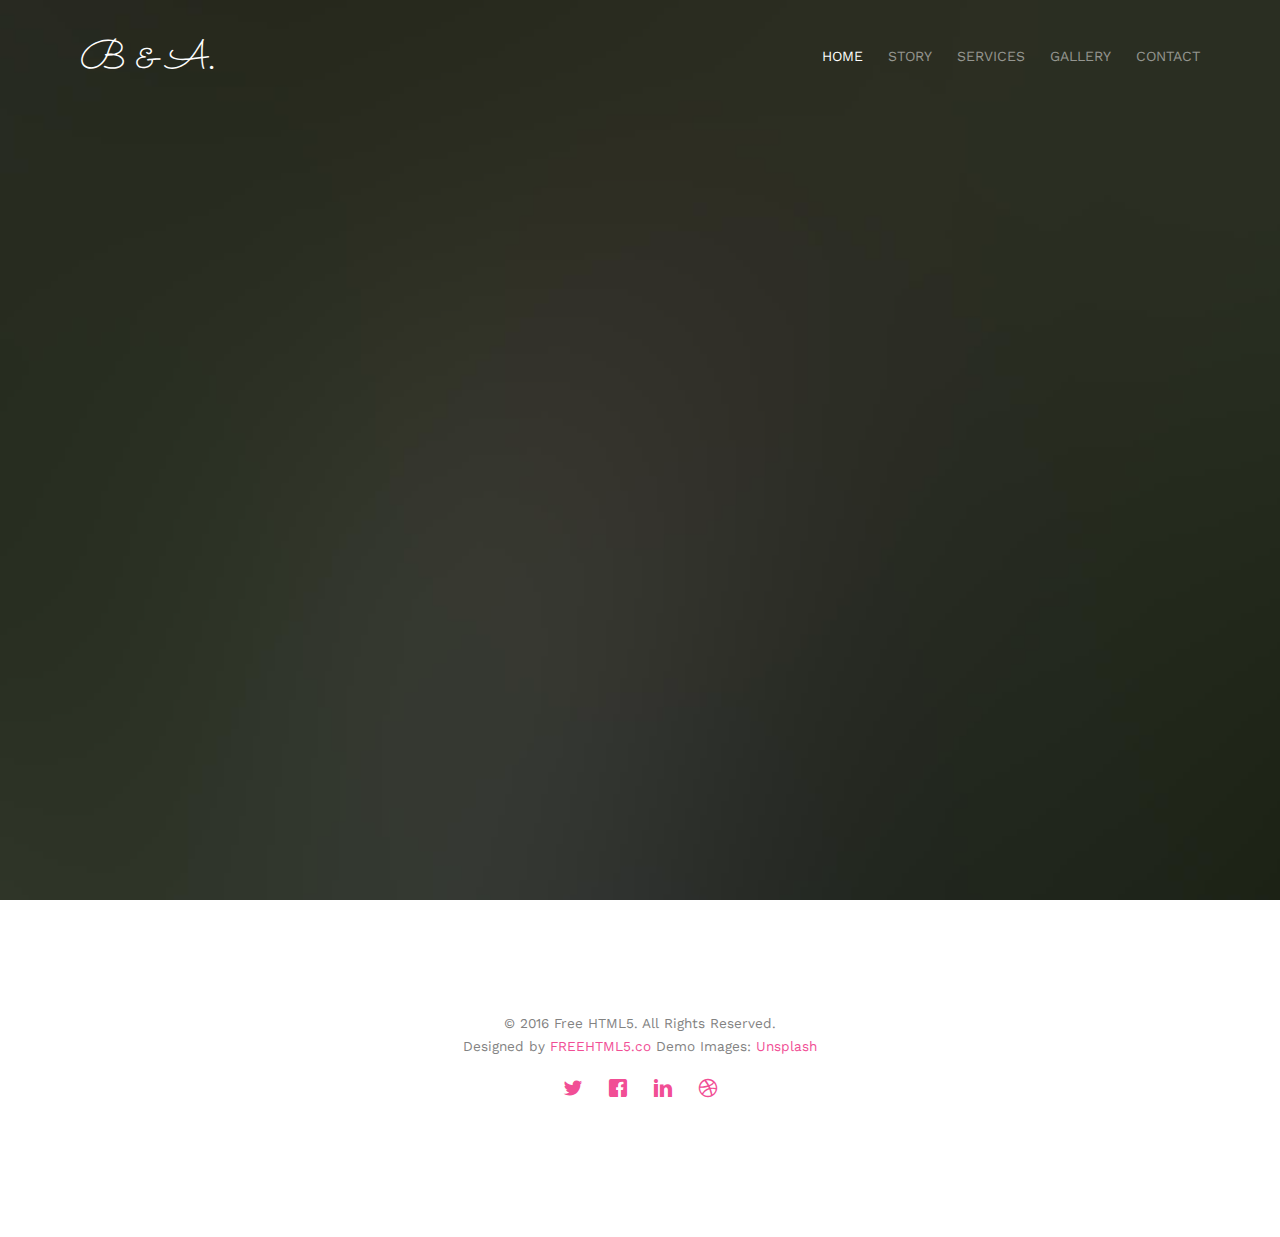
==== commit cb249d43: "Set the date correctly" ====
--- a/index.html
+++ b/index.html
@@ -74,7 +74,7 @@
 		<div class="container">
 			<div class="row">
 				<div class="col-xs-2">
-					<div id="fh5co-logo"><a href="index.html">Wedding<strong>.</strong></a></div>
+					<div id="fh5co-logo"><a href="index.html">B & A<strong>.</strong></a></div>
 				</div>
 				<div class="col-xs-10 text-right menu-1">
 					<ul>
@@ -113,7 +113,7 @@
 				<div class="col-md-8 col-md-offset-2 text-center">
 					<div class="display-t">
 						<div class="display-tc animate-box" data-animate-effect="fadeIn">
-							<h1>Joefrey &amp; Sheila</h1>
+							<h1>Ben &amp; Amy</h1>
 							<h2>We Are Getting Married</h2>
 							<div class="simply-countdown simply-countdown-one"></div>
 							<p><a href="#" class="btn btn-default btn-sm">Save the date</a></p>
@@ -124,7 +124,7 @@
 		</div>
 	</header>
 
-	<div id="fh5co-couple">
+	<!--<div id="fh5co-couple">
 		<div class="container">
 			<div class="row">
 				<div class="col-md-8 col-md-offset-2 text-center fh5co-heading animate-box">
@@ -554,7 +554,7 @@
 				</div>
 			</div>
 		</div>
-	</div>
+	</div>-->
 
 	<footer id="fh5co-footer" role="contentinfo">
 		<div class="container">
@@ -609,7 +609,7 @@
 	<script src="js/main.js"></script>
 
 	<script>
-    var d = new Date(new Date().getTime() + 200 * 120 * 120 * 2000);
+    var d = new Date('October 10, 2019 13:00:00');
 
     // default example
     simplyCountdown('.simply-countdown-one', {
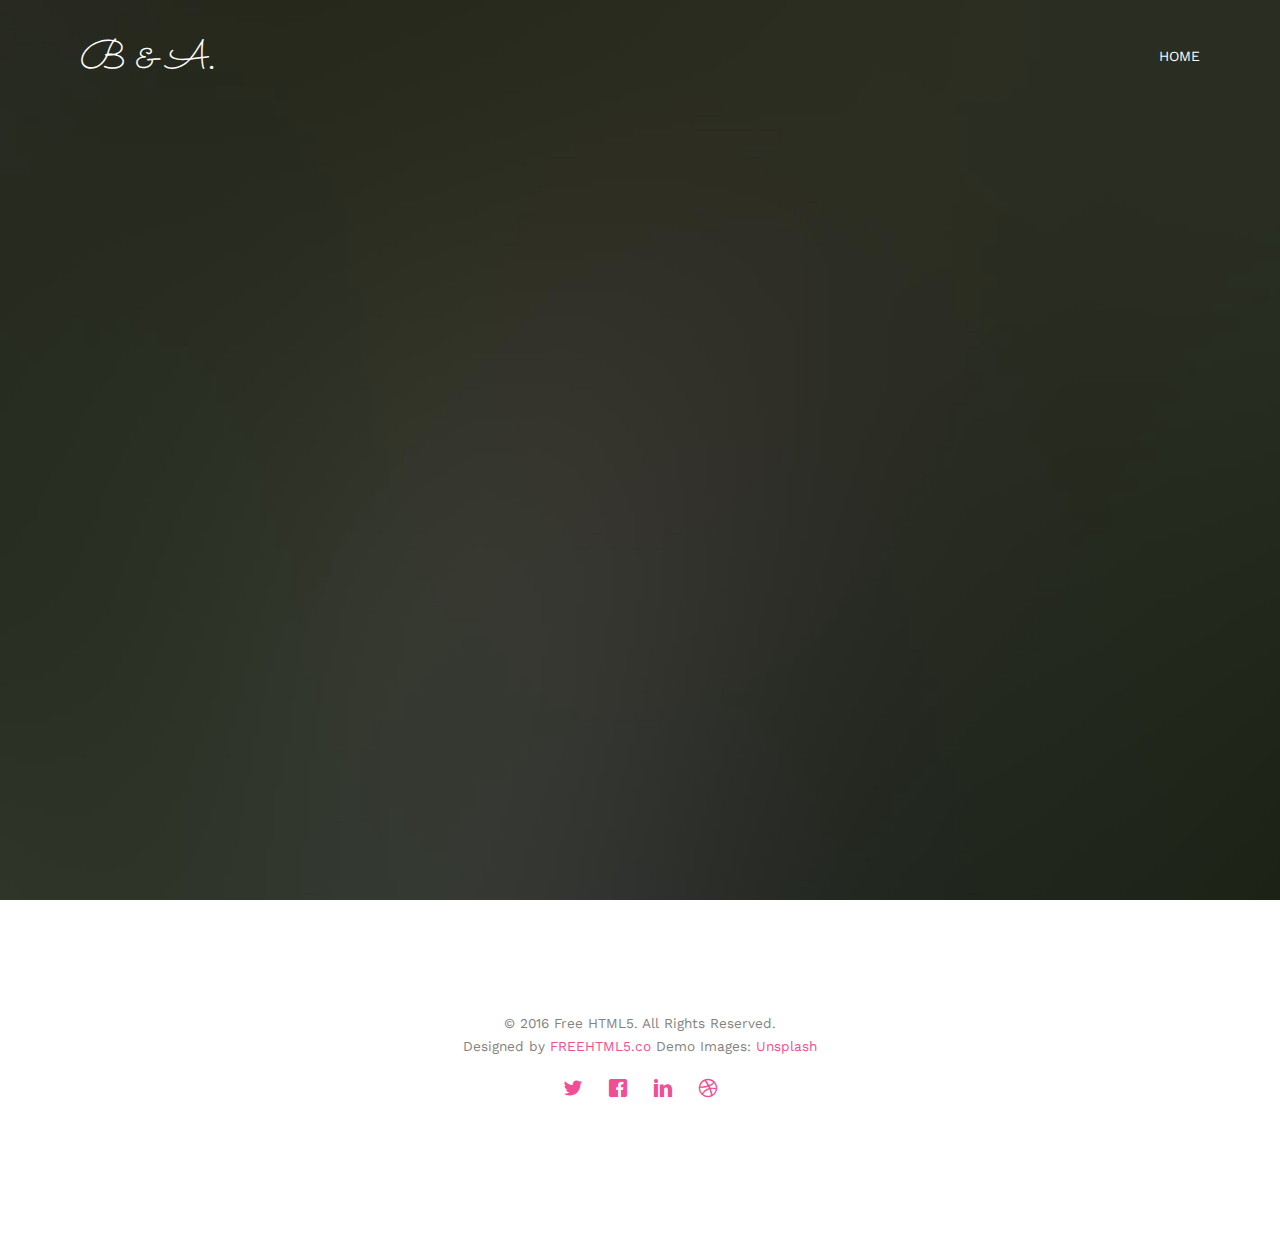
==== commit 774eec88: "Removing navigation links" ====
--- a/index.html
+++ b/index.html
@@ -79,7 +79,7 @@
 				<div class="col-xs-10 text-right menu-1">
 					<ul>
 						<li class="active"><a href="index.html">Home</a></li>
-						<li><a href="about.html">Story</a></li>
+						<!--<li><a href="about.html">Story</a></li>
 						<li class="has-dropdown">
 							<a href="services.html">Services</a>
 							<ul class="dropdown">
@@ -98,7 +98,7 @@
 								<li><a href="#">jQuery</a></li>
 							</ul>
 						</li>
-						<li><a href="contact.html">Contact</a></li>
+						<li><a href="contact.html">Contact</a></li>-->
 					</ul>
 				</div>
 			</div>
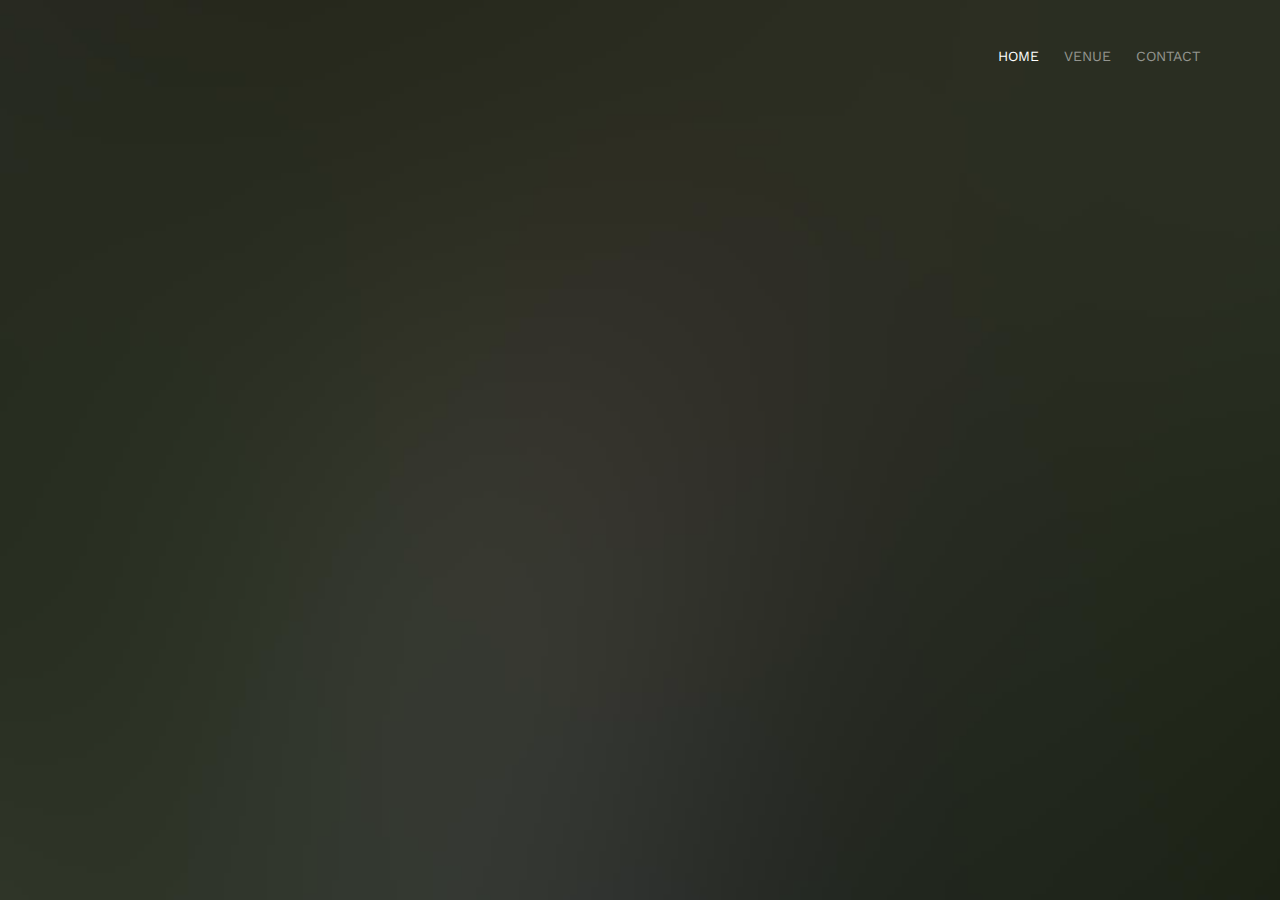
==== commit 10fb036d: "Reworked home" ====
--- a/index.html
+++ b/index.html
@@ -6,11 +6,11 @@
 	<head>
 	<meta charset="utf-8">
 	<meta http-equiv="X-UA-Compatible" content="IE=edge">
-	<title>Wedding &mdash; 100% Free Fully Responsive HTML5 Template by FREEHTML5.co</title>
+	<title>Ben and Amy's Wedding - 10th October 2019</title>
 	<meta name="viewport" content="width=device-width, initial-scale=1">
-	<meta name="description" content="Free HTML5 Template by FREEHTML5.CO" />
-	<meta name="keywords" content="free html5, free template, free bootstrap, html5, css3, mobile first, responsive" />
-	<meta name="author" content="FREEHTML5.CO" />
+	<meta name="description" content="Ben and Amy's Wedding Website" />
+	<meta name="keywords" content="" />
+	<meta name="author" content="" />
 
   <!-- 
 	//////////////////////////////////////////////////////
@@ -73,32 +73,11 @@
 	<nav class="fh5co-nav" role="navigation">
 		<div class="container">
 			<div class="row">
-				<div class="col-xs-2">
-					<div id="fh5co-logo"><a href="index.html">B & A<strong>.</strong></a></div>
-				</div>
-				<div class="col-xs-10 text-right menu-1">
+				<div class="col-xs-12 text-right menu-1">
 					<ul>
 						<li class="active"><a href="index.html">Home</a></li>
-						<!--<li><a href="about.html">Story</a></li>
-						<li class="has-dropdown">
-							<a href="services.html">Services</a>
-							<ul class="dropdown">
-								<li><a href="#">Web Design</a></li>
-								<li><a href="#">eCommerce</a></li>
-								<li><a href="#">Branding</a></li>
-								<li><a href="#">API</a></li>
-							</ul>
-						</li>
-						<li class="has-dropdown">
-							<a href="gallery.html">Gallery</a>
-							<ul class="dropdown">
-								<li><a href="#">HTML5</a></li>
-								<li><a href="#">CSS3</a></li>
-								<li><a href="#">Sass</a></li>
-								<li><a href="#">jQuery</a></li>
-							</ul>
-						</li>
-						<li><a href="contact.html">Contact</a></li>-->
+						<li><a href="about.html">Venue</a></li>
+						<li><a href="contact.html">Contact</a></li>
 					</ul>
 				</div>
 			</div>
@@ -114,7 +93,7 @@
 					<div class="display-t">
 						<div class="display-tc animate-box" data-animate-effect="fadeIn">
 							<h1>Ben &amp; Amy</h1>
-							<h2>We Are Getting Married</h2>
+							<h2>Thursday October 10th 2019</h2>
 							<div class="simply-countdown simply-countdown-one"></div>
 							<p><a href="#" class="btn btn-default btn-sm">Save the date</a></p>
 						</div>
@@ -554,7 +533,7 @@
 				</div>
 			</div>
 		</div>
-	</div>-->
+	</div>
 
 	<footer id="fh5co-footer" role="contentinfo">
 		<div class="container">
@@ -577,7 +556,7 @@
 			</div>
 
 		</div>
-	</footer>
+	</footer>-->
 	</div>
 
 	<div class="gototop js-top">
--- a/css/style.css
+++ b/css/style.css
@@ -322,7 +322,7 @@
 }
 .fh5co-cover .display-t,
 .fh5co-cover .display-tc {
-  height: 900px;
+  height: 750px;
   display: table;
   width: 100%;
 }
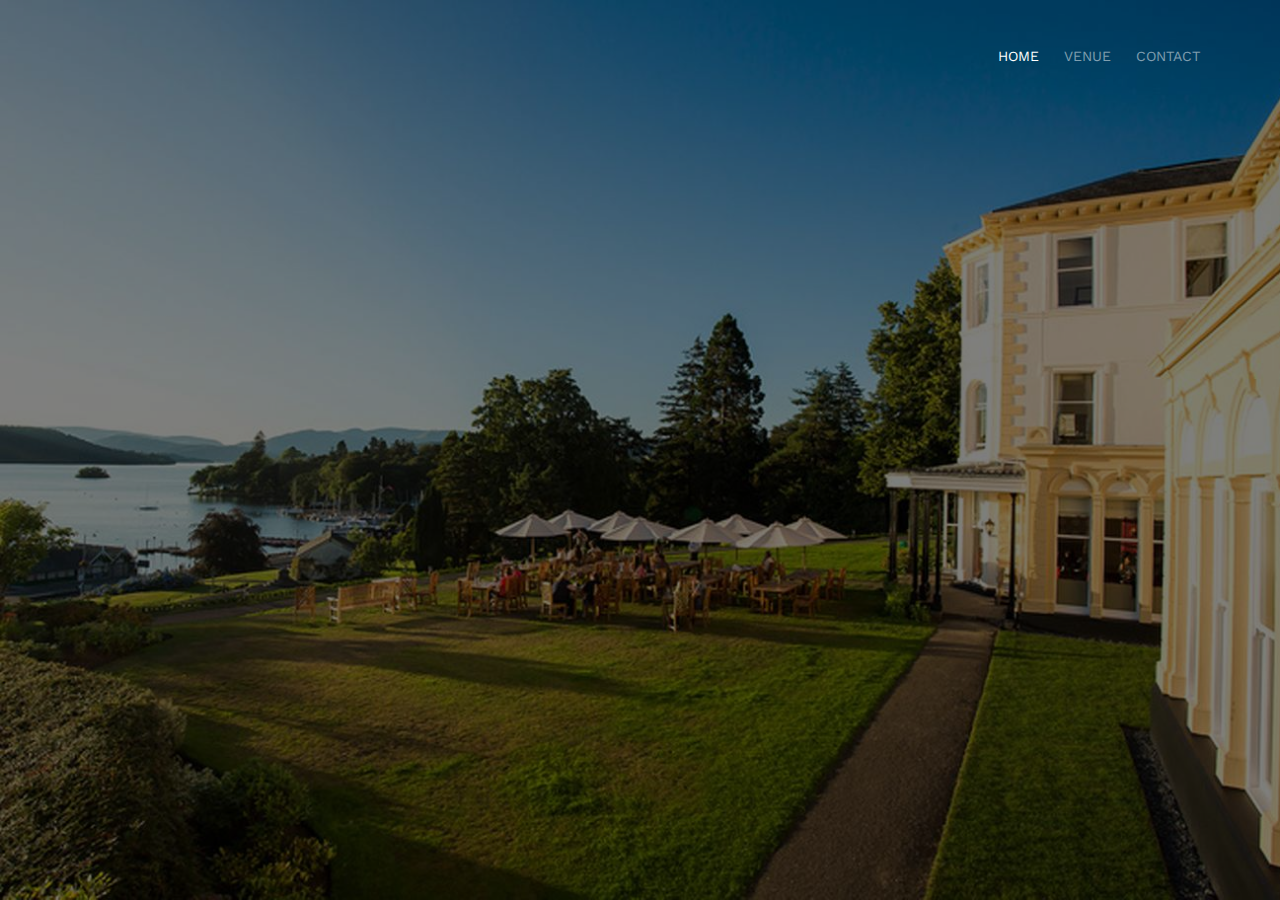
==== commit b493faec: "adding bg image" ====
--- a/index.html
+++ b/index.html
@@ -85,7 +85,7 @@
 		</div>
 	</nav>
 
-	<header id="fh5co-header" class="fh5co-cover" role="banner" style="background-image:url(images/img_bg_2.jpg);" data-stellar-background-ratio="0.5">
+	<header id="fh5co-header" class="fh5co-cover" role="banner" style="background-image:url(images/wedding/Belsfld.jpg);" data-stellar-background-ratio="0.5">
 		<div class="overlay"></div>
 		<div class="container">
 			<div class="row">
